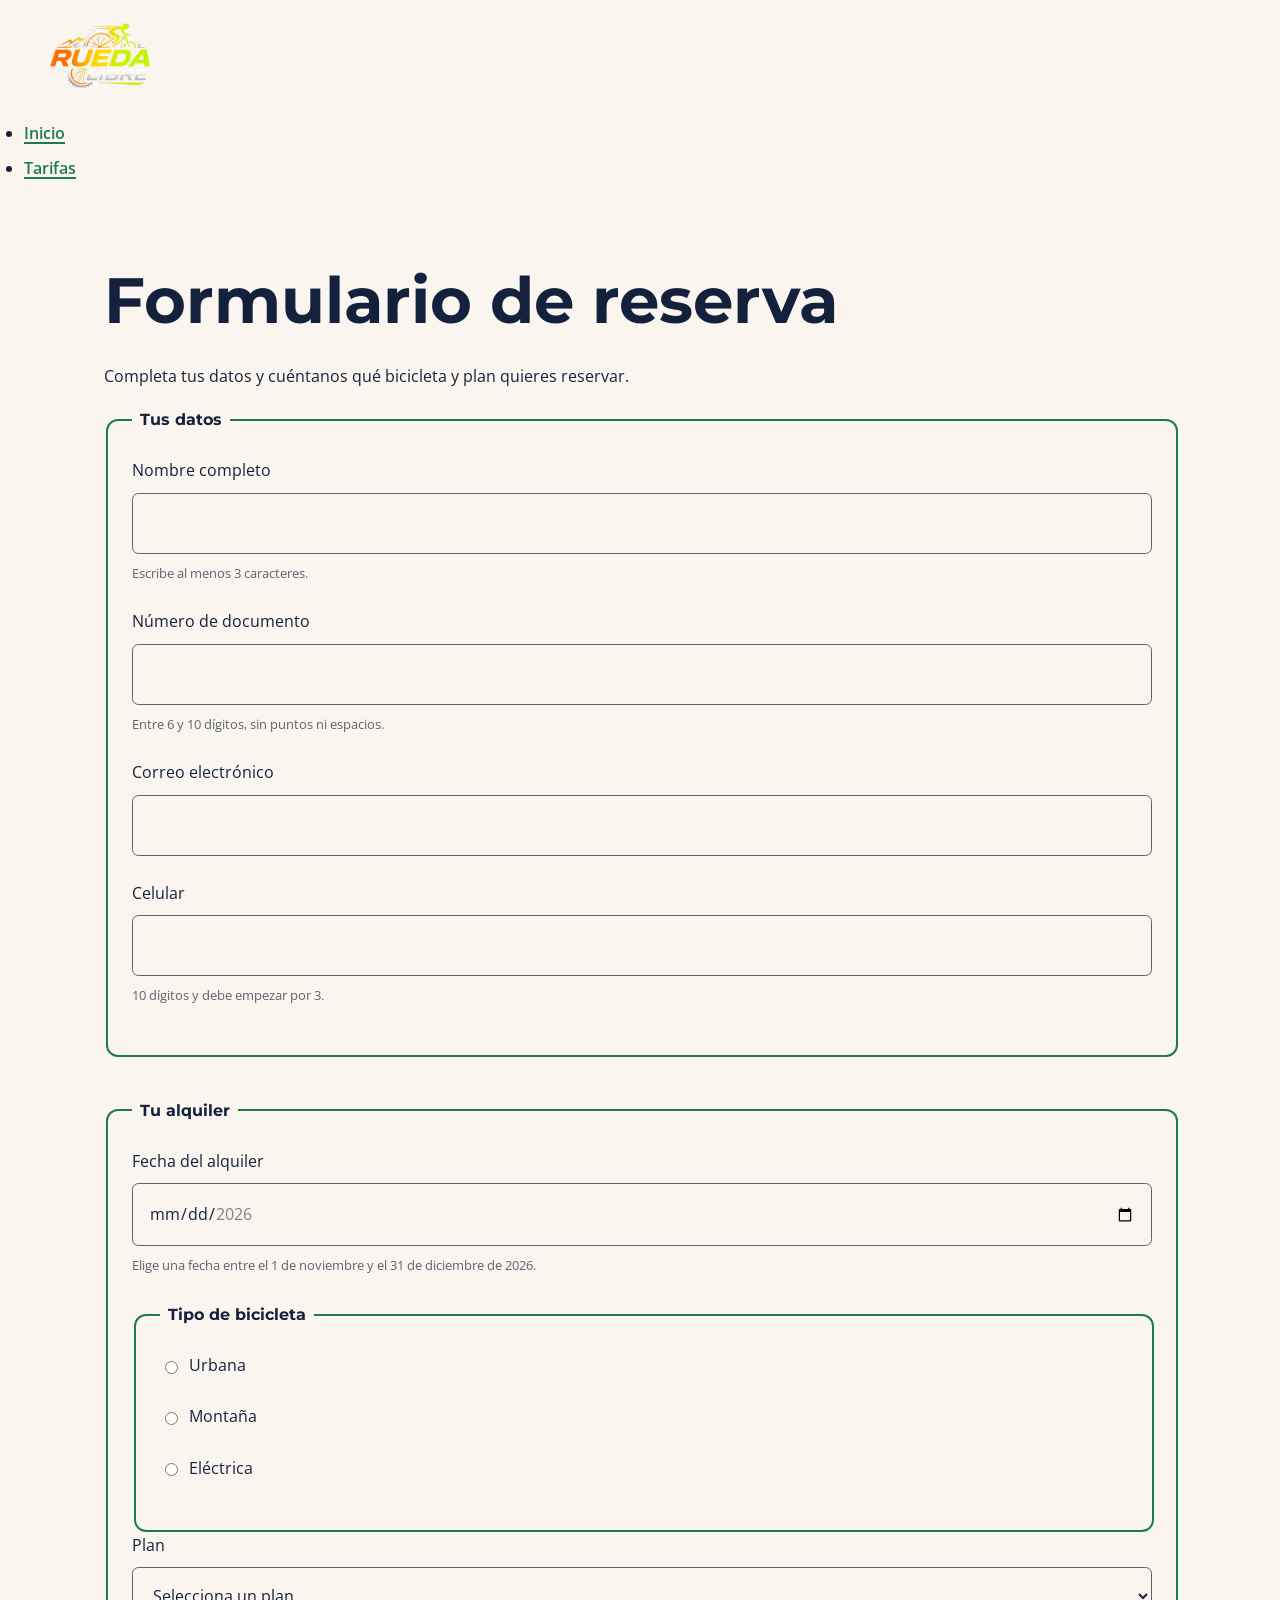
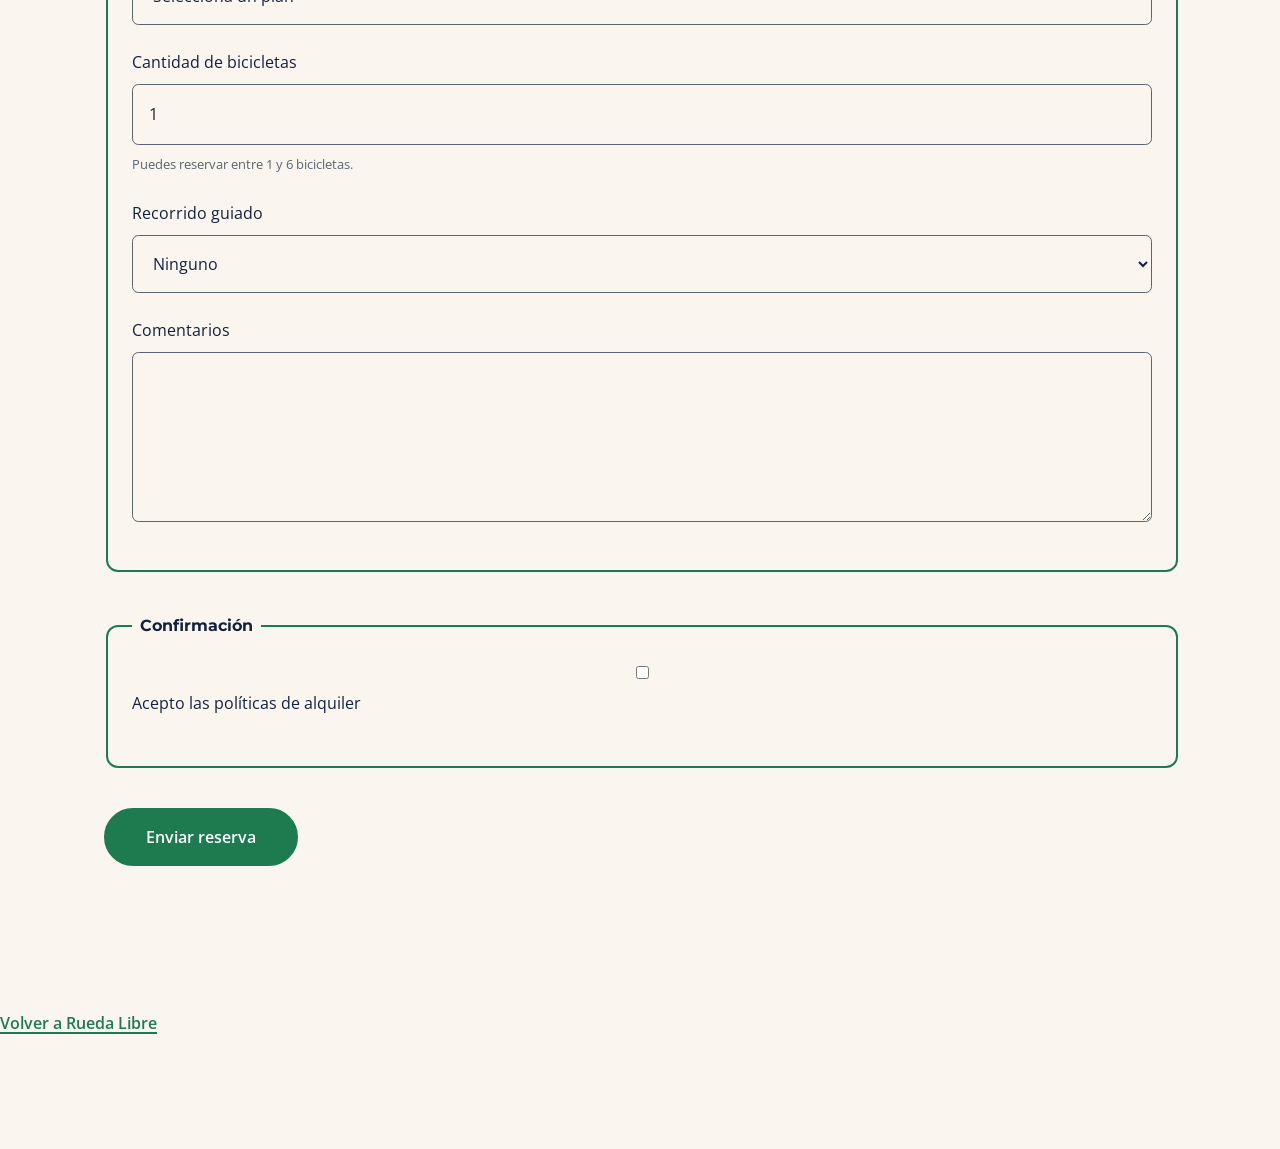
==== Rueda-libre/paginas/reservas.html @ fba8075d "FASE 3: Rueda libre" ====
<!DOCTYPE html>
<html lang="es">
<head>
  <meta charset="UTF-8">
  <meta name="viewport" content="width=device-width, initial-scale=1.0">
  <meta name="description" content="Solicita tu reserva de bicicletas y recorridos guiados con Rueda Libre en Medellín.">
  <link rel="icon" type="image/png" href="../img/RUEDALIBRE.png">
  <link rel="preconnect" href="https://fonts.googleapis.com">
  <link rel="preconnect" href="https://fonts.gstatic.com" crossorigin>
  <link href="https://fonts.googleapis.com/css2?family=Montserrat:wght@700&family=Open+Sans:wght@400;600&display=swap" rel="stylesheet">
  <link rel="stylesheet" href="../css/styles.css">
  <title>Reservas | Rueda Libre Medellín</title>
</head>
<body>
  <a href="#contenido-principal">Saltar al contenido principal</a>
  <header>
    <a href="../index.html" aria-label="Rueda Libre, volver al inicio">
      <img src="../img/RUEDALIBRE.png" alt="Logo de Rueda Libre con un ciclista y el nombre de la marca" width="200">
    </a>
    <nav aria-label="Navegación principal">
      <ul>
        <li><a href="../index.html">Inicio</a></li>
        <li><a href="tarifas.html">Tarifas</a></li>
      </ul>
    </nav>
  </header>

  <main id="contenido-principal" tabindex="-1">
    <section id="formulario-reserva">
      <h1>Formulario de reserva</h1>
      <p>Completa tus datos y cuéntanos qué bicicleta y plan quieres reservar.</p>
      <form action="reservas.html" method="post">
        <fieldset>
          <legend>Tus datos</legend>
          <p>
            <label for="nombre-completo">Nombre completo</label>
            <input type="text" id="nombre-completo" name="nombre_completo" autocomplete="name" minlength="3" aria-describedby="ayuda-nombre" required>
            <small id="ayuda-nombre">Escribe al menos 3 caracteres.</small>
          </p>
          <p>
            <label for="documento">Número de documento</label>
            <input type="text" id="documento" name="documento" inputmode="numeric" pattern="[0-9]{6,10}" title="Ingresa entre 6 y 10 dígitos, sin puntos ni espacios." aria-describedby="ayuda-documento" required>
            <small id="ayuda-documento">Entre 6 y 10 dígitos, sin puntos ni espacios.</small>
          </p>
          <p>
            <label for="correo">Correo electrónico</label>
            <input type="email" id="correo" name="correo" autocomplete="email" required>
          </p>
          <p>
            <label for="celular">Celular</label>
            <input type="tel" id="celular" name="celular" autocomplete="tel" pattern="3[0-9]{9}" title="Ingresa 10 dígitos; el número debe empezar por 3." aria-describedby="ayuda-celular" required>
            <small id="ayuda-celular">10 dígitos y debe empezar por 3.</small>
          </p>
        </fieldset>

        <fieldset>
          <legend>Tu alquiler</legend>
          <p>
            <label for="fecha-alquiler">Fecha del alquiler</label>
            <input type="date" id="fecha-alquiler" name="fecha_alquiler" min="2026-11-01" max="2026-12-31" aria-describedby="ayuda-fecha" required>
            <small id="ayuda-fecha">Elige una fecha entre el 1 de noviembre y el 31 de diciembre de 2026.</small>
          </p>
          <fieldset>
            <legend>Tipo de bicicleta</legend>
            <p><input type="radio" id="bicicleta-urbana" name="tipo_bicicleta" value="urbana" required> <label for="bicicleta-urbana">Urbana</label></p>
            <p><input type="radio" id="bicicleta-montana" name="tipo_bicicleta" value="montana"> <label for="bicicleta-montana">Montaña</label></p>
            <p><input type="radio" id="bicicleta-electrica" name="tipo_bicicleta" value="electrica"> <label for="bicicleta-electrica">Eléctrica</label></p>
          </fieldset>
          <p>
            <label for="plan">Plan</label>
            <select id="plan" name="plan" required>
              <option value="" selected disabled>Selecciona un plan</option>
              <option value="1-hora">1 hora</option>
              <option value="medio-dia">Medio día</option>
              <option value="dia-completo">Día completo</option>
            </select>
          </p>
          <p>
            <label for="cantidad">Cantidad de bicicletas</label>
            <input type="number" id="cantidad" name="cantidad_bicicletas" min="1" max="6" step="1" value="1" aria-describedby="ayuda-cantidad" required>
            <small id="ayuda-cantidad">Puedes reservar entre 1 y 6 bicicletas.</small>
          </p>
          <p>
            <label for="recorrido">Recorrido guiado</label>
            <select id="recorrido" name="recorrido_guiado">
              <option value="ninguno">Ninguno</option>
              <option value="rio-y-parques">Río y Parques</option>
              <option value="sabores-de-barrio">Sabores de Barrio</option>
              <option value="reto-las-palmas">Reto Las Palmas</option>
            </select>
          </p>
          <p>
            <label for="comentarios">Comentarios</label>
            <textarea id="comentarios" name="comentarios" rows="5" cols="40" maxlength="300"></textarea>
          </p>
        </fieldset>

        <fieldset>
          <legend>Confirmación</legend>
          <p>
            <input type="checkbox" id="acepta-politicas" name="acepta_politicas" value="si" required>
            <label for="acepta-politicas">Acepto las políticas de alquiler</label>
          </p>
        </fieldset>

        <button type="submit" name="accion" value="enviar">Enviar reserva</button>
      </form>
    </section>
  </main>

  <footer>
    <p><a href="../index.html">Volver a Rueda Libre</a></p>
  </footer>
</body>
</html>
---- Rueda-libre/css/styles.css ----
/* 1. Variables de marca y espaciado */
:root {
  --color-verde-ruta: #1E7A4F;
  --color-naranja-pedal: #F39A2B;
  --color-azul-noche: #14213D;
  --color-crema: #FAF6EF;
  --color-gris-asfalto: #5B6470;
  --color-blanco: #FFFFFF;
  --font-titulos: "Montserrat", "Trebuchet MS", sans-serif;
  --font-texto: "Open Sans", Arial, sans-serif;
  --espacio-xs: 0.5rem;
  --espacio-sm: 1rem;
  --espacio-md: 1.5rem;
  --espacio-lg: 2.5rem;
  --espacio-xl: 4rem;
}

/* 2. Base, tipografía y foco accesible */
*,
*::before,
*::after {
  box-sizing: border-box;
}

html {
  scroll-behavior: smooth;
}
body {
  margin: 0;
  padding-bottom: 6rem;
  background-color: var(--color-crema);
  color: var(--color-azul-noche);
  font: 400 1rem/1.7 var(--font-texto);
}
h1, h2, h3, caption, summary {
  color: var(--color-azul-noche);
  font-family: var(--font-titulos);
  font-weight: 700;
  line-height: 1.2;
}
h1, h2, h3, p, ul, ol {
  margin-top: 0;
}
h1 {
  margin-bottom: var(--espacio-md);
  font-size: clamp(2.25rem, 6vw, 4rem);
}
h2 {
  margin-bottom: var(--espacio-md);
  font-size: clamp(1.75rem, 4vw, 2.5rem);
}
h3 {
  margin-bottom: var(--espacio-sm);
  font-size: 1.35rem;
}
p, li, label, small {
  color: var(--color-azul-noche);
}
small, caption {
  color: var(--color-gris-asfalto);
}
a {
  color: var(--color-verde-ruta);
  font-weight: 600;
  text-decoration-thickness: 0.1em;
  text-underline-offset: 0.2em;
}
a:hover, a:focus-visible {
  color: var(--color-azul-noche);
}
a:focus-visible, button:focus-visible, input:focus-visible,
select:focus-visible, textarea:focus-visible,
input:focus, select:focus, textarea:focus {
  outline: 3px solid var(--color-azul-noche);
  outline-offset: 0.2rem;
}
body > a:first-child {
  position: absolute;
  z-index: 110;
  top: var(--espacio-xs);
  left: var(--espacio-xs);
  padding: var(--espacio-xs) var(--espacio-sm);
  transform: translateY(-150%);
  border-radius: 0.35rem;
  background-color: var(--color-azul-noche);
  color: var(--color-blanco);
}
body > a:first-child:focus {
  transform: translateY(0);
}

/* 3. Contenedores y encabezado compartido */
.site-header, main, .site-footer {
  width: calc(100% - 2rem);
  max-width: 72rem;
  margin-inline: auto;
}
.site-header {
  display: flex;
  flex-direction: row;
  align-items: center;
  justify-content: space-between;
  flex-wrap: wrap;
  gap: var(--espacio-md);
  padding-block: var(--espacio-md);
}
.brand img {
  display: block;
  width: min(12.5rem, 60vw);
  height: auto;
}
.site-nav ul {
  display: flex;
  flex-direction: row;
  flex-wrap: wrap;
  gap: var(--espacio-sm);
  margin: 0;
  padding: 0;
  list-style: none;
}
.site-nav ul {
  align-items: center;
}
.site-nav li + li {
  margin-top: 0;
}
.site-nav a {
  display: block;
  padding: var(--espacio-xs) var(--espacio-sm);
  border: 2px solid var(--color-verde-ruta);
  border-radius: 999rem;
  background-color: var(--color-crema);
  color: var(--color-gris-asfalto);
  text-decoration: none;
}
.site-nav a:hover,
.site-nav a:focus-visible {
  background-color: var(--color-naranja-pedal);
  color: var(--color-azul-noche);
}
.site-nav a.activo {
  box-shadow: inset 0 -2px 0 var(--color-verde-ruta);
  color: var(--color-verde-ruta);
}
.site-nav a.cta {
  display: block;
  padding: var(--espacio-sm) var(--espacio-md);
  border: 2px solid var(--color-verde-ruta);
  border-radius: 999rem;
  background-color: var(--color-verde-ruta);
  color: var(--color-blanco);
  font-weight: 600;
  text-decoration: none;
}
.site-nav a.cta { padding: var(--espacio-xs) var(--espacio-sm); }
.site-nav a.cta:hover,
.site-nav a.cta:focus-visible {
  border-color: var(--color-naranja-pedal);
  background-color: var(--color-naranja-pedal);
  color: var(--color-azul-noche);
}

/* 4. Contenido y tarjetas de servicios */
main {
  padding-bottom: var(--espacio-xl);
}
main > section {
  margin-block: var(--espacio-lg);
  padding: clamp(1.25rem, 4vw, 2.5rem);
  border-radius: 1rem;
  background-color: var(--color-crema);
}
main > section:nth-child(even),
main > section#recorridos {
  border: 2px solid var(--color-verde-ruta);
}
.hero {
  display: flex;
  min-height: 72vh;
  flex-direction: column;
  justify-content: center;
}
.hero > p,
article > p,
main > section > p,
main li {
  max-width: 68ch;
}
.hero figure {
  margin: 0 0 var(--espacio-md);
}
main img {
  display: block;
  max-width: 100%;
  height: auto;
  border-radius: 0.75rem;
}
article {
  width: 100%;
  margin-block: var(--espacio-md);
  padding: var(--espacio-md);
  border: 1px solid var(--color-verde-ruta);
  border-left: 6px solid var(--color-naranja-pedal);
  border-radius: 0.75rem;
  background-color: var(--color-crema);
}
article figure {
  margin: var(--espacio-md) 0 0;
}
article img {
  width: 100%;
}
.service-card--new {
  position: relative;
  padding-top: var(--espacio-lg);
}
.badge-new {
  position: absolute;
  top: var(--espacio-xs);
  right: var(--espacio-xs);
  padding: 0.2rem var(--espacio-xs);
  border-radius: 999rem;
  background-color: var(--color-naranja-pedal);
  color: var(--color-azul-noche);
  font-size: 0.875rem;
  font-weight: 600;
  line-height: 1.5;
}
ul, ol {
  padding-left: 1.5em;
}
li + li {
  margin-top: var(--espacio-xs);
}

summary {
  padding: var(--espacio-sm);
  border-radius: 999rem;
  color: var(--color-azul-noche);
  font-weight: 600;
  cursor: pointer;
}

/* 5. Tablas de tarifas */
table {
  width: 100%;
  margin-block: var(--espacio-md);
  border-collapse: collapse;
  background-color: var(--color-crema);
}
caption {
  padding: var(--espacio-sm);
  text-align: left;
}
th, td {
  padding: var(--espacio-sm);
  border: 1px solid var(--color-gris-asfalto);
  text-align: left;
}
thead { background-color: var(--color-naranja-pedal); }
th {
  color: var(--color-azul-noche);
  font-weight: 600;
}

/* 6. Formulario y controles */
form { display: grid; gap: var(--espacio-lg); }
fieldset {
  width: 100%;
  min-width: 0;
  padding: var(--espacio-md);
  border: 2px solid var(--color-verde-ruta);
  border-radius: 0.75rem;
}
legend {
  padding-inline: var(--espacio-xs);
  color: var(--color-azul-noche);
  font-family: var(--font-titulos);
  font-weight: 700;
}
fieldset > p {
  display: grid;
  gap: var(--espacio-xs);
  margin-bottom: var(--espacio-md);
}
fieldset fieldset > p {
  display: flex;
  align-items: center;
  gap: var(--espacio-xs);
}
input, select, textarea {
  width: 100%;
  max-width: 100%;
  padding: var(--espacio-sm);
  border: 1px solid var(--color-gris-asfalto);
  border-radius: 0.4rem;
  background-color: var(--color-crema);
  color: var(--color-azul-noche);
  font: inherit;
}
input[type="radio"],
input[type="checkbox"] {
  width: auto;
  accent-color: var(--color-verde-ruta);
}
input:hover,
select:hover,
textarea:hover {
  border-color: var(--color-verde-ruta);
}
button {
  width: fit-content;
  padding: var(--espacio-sm) var(--espacio-lg);
  border: 2px solid var(--color-verde-ruta);
  border-radius: 999rem;
  background-color: var(--color-verde-ruta);
  color: var(--color-blanco);
  font: 600 1rem var(--font-texto);
  cursor: pointer;
}
button:hover {
  background-color: var(--color-naranja-pedal);
  color: var(--color-azul-noche);
}

/* 7. Pie de página compartido */
.site-footer {
  display: flex;
  flex-direction: row;
  align-items: flex-start;
  justify-content: space-between;
  flex-wrap: wrap;
  gap: var(--espacio-lg);
  padding: var(--espacio-md) 0;
  border-top: 2px solid var(--color-verde-ruta);
}
.footer-block {
  flex: 1 1 12rem;
}
.footer-block h2 {
  margin-bottom: var(--espacio-xs);
  font-size: 1rem;
}
.site-footer p {
  margin: 0;
}
.site-footer a {
  color: var(--color-verde-ruta);
}

/* 8. Acceso fijo a WhatsApp: contraste aprobado y espacio al final del documento */
.whatsapp-float {
  position: fixed;
  z-index: 100;
  right: var(--espacio-md);
  bottom: var(--espacio-md);
  display: inline-block;
  padding: var(--espacio-xs) var(--espacio-md);
  border: 2px solid var(--color-verde-ruta);
  border-radius: 999rem;
  background-color: var(--color-verde-ruta);
  color: var(--color-blanco);
  text-decoration: none;
  box-shadow: 0 2px 8px var(--color-gris-asfalto);
}
.whatsapp-float:hover,
.whatsapp-float:focus-visible {
  border-color: var(--color-naranja-pedal);
  background-color: var(--color-naranja-pedal);
  color: var(--color-azul-noche);
}

/* 9. Ajustes para pantallas estrechas y movimiento reducido */
@media (max-width: 40rem) {
  .site-header {
    align-items: center;
  }
  .site-nav {
    flex: 1 1 100%;
  }
  .site-nav ul {
    gap: var(--espacio-xs) var(--espacio-sm);
  }
  .site-nav a {
    padding: var(--espacio-xs);
  }
  .site-nav a.cta {
    padding: var(--espacio-xs);
  }
  table {
    font-size: 0.9rem;
  }
  th, td {
    padding: var(--espacio-xs);
  }
  .site-footer {
    align-items: flex-start;
    gap: var(--espacio-md);
  }
  .whatsapp-float {
    right: var(--espacio-sm);
    bottom: var(--espacio-sm);
  }
}
@media (prefers-reduced-motion: reduce) {
  html {
    scroll-behavior: auto;
  }
}
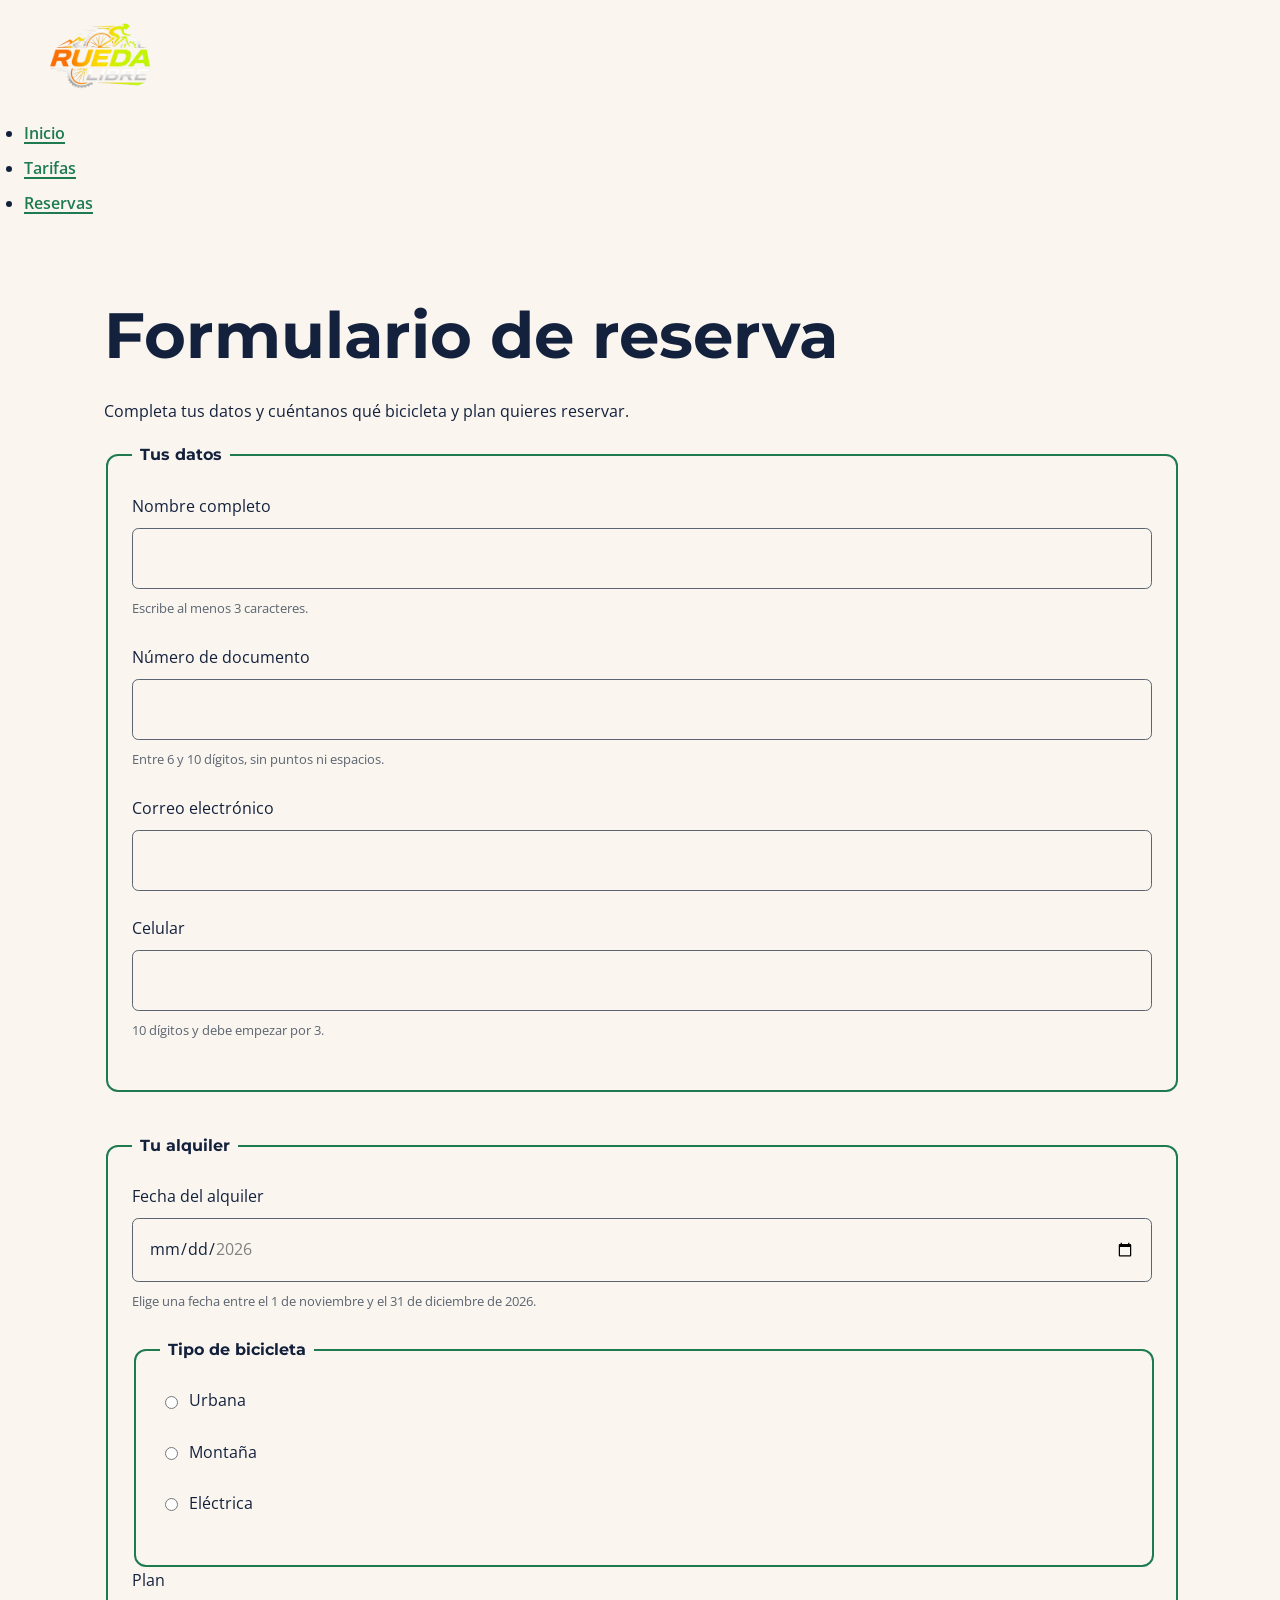
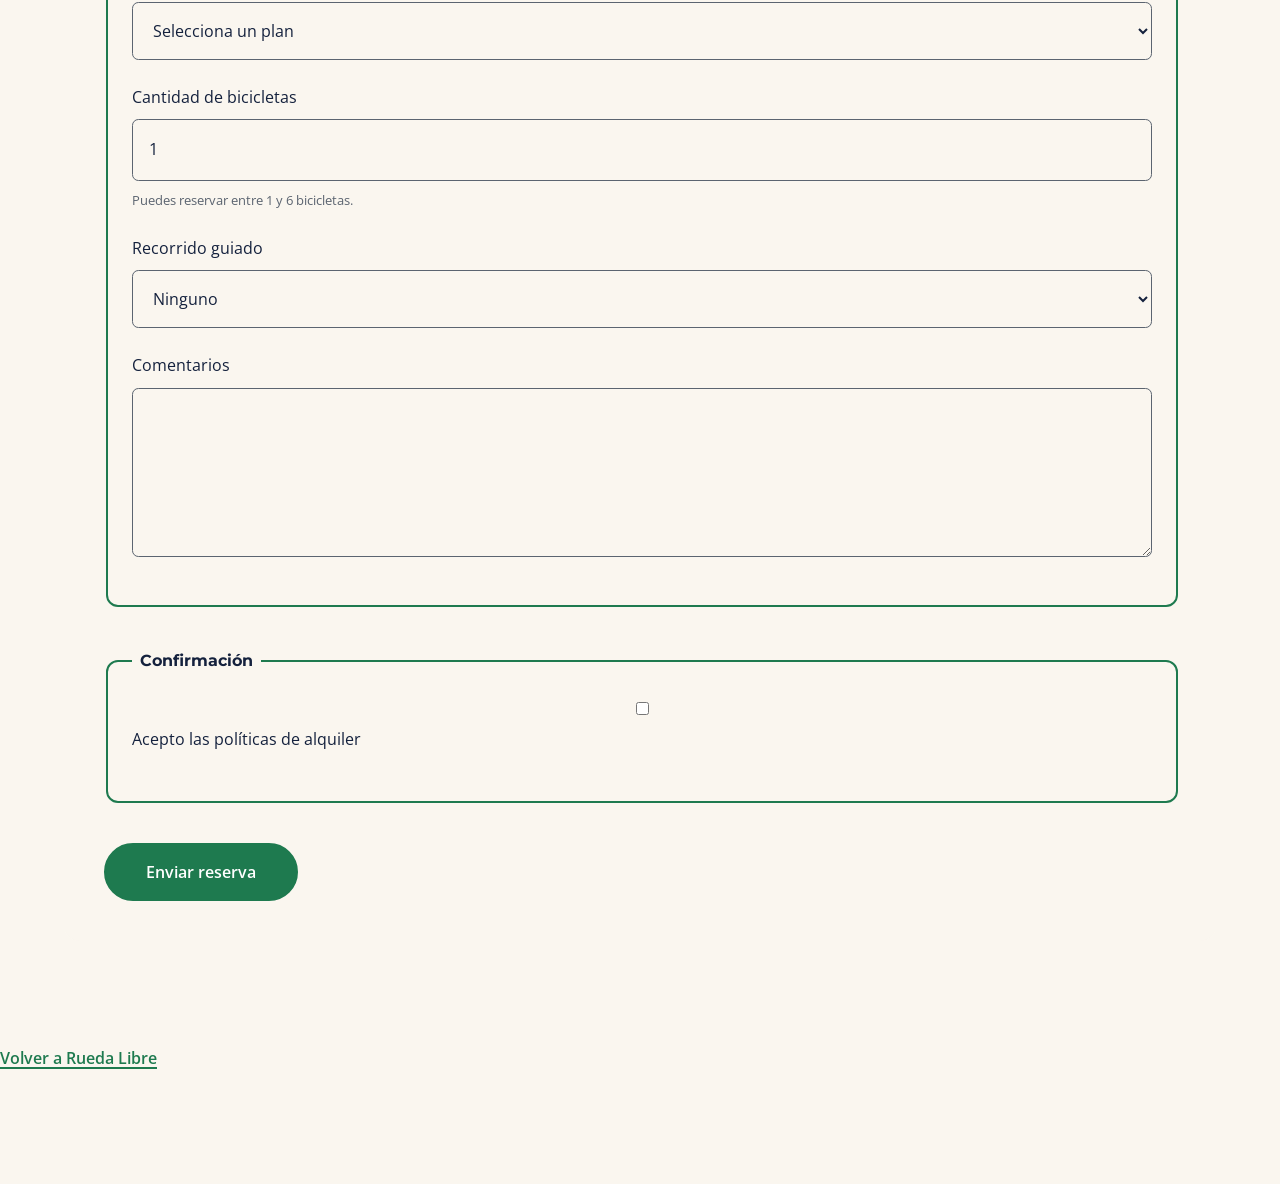
==== commit 330a0b97: "FASE 3: Rueda libre" ====
--- a/Rueda-libre/paginas/reservas.html
+++ b/Rueda-libre/paginas/reservas.html
@@ -18,9 +18,10 @@
       <img src="../img/RUEDALIBRE.png" alt="Logo de Rueda Libre con un ciclista y el nombre de la marca" width="200">
     </a>
     <nav aria-label="Navegación principal">
-      <ul>
+      <ul id="menu">
         <li><a href="../index.html">Inicio</a></li>
         <li><a href="tarifas.html">Tarifas</a></li>
+        <li><a href="reservas.html" class="activo" aria-current="page">Reservas</a></li>
       </ul>
     </nav>
   </header>
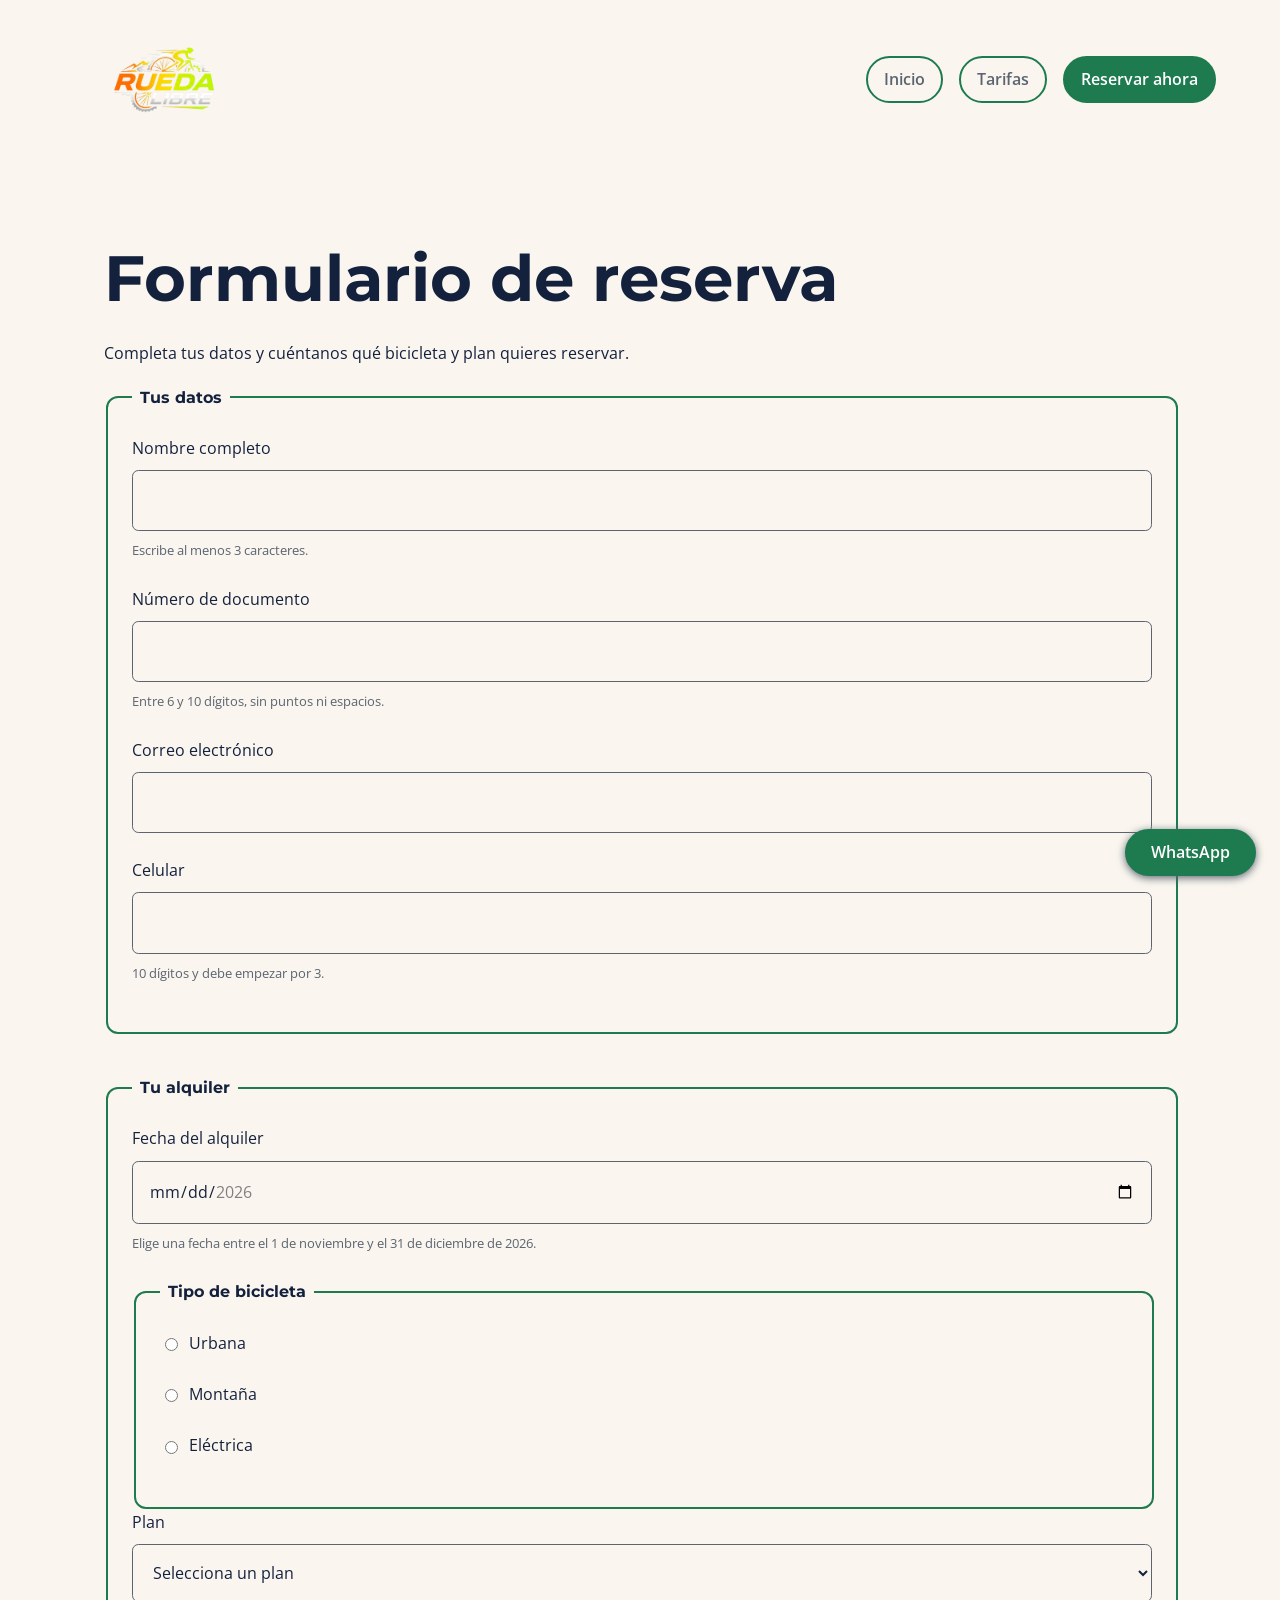
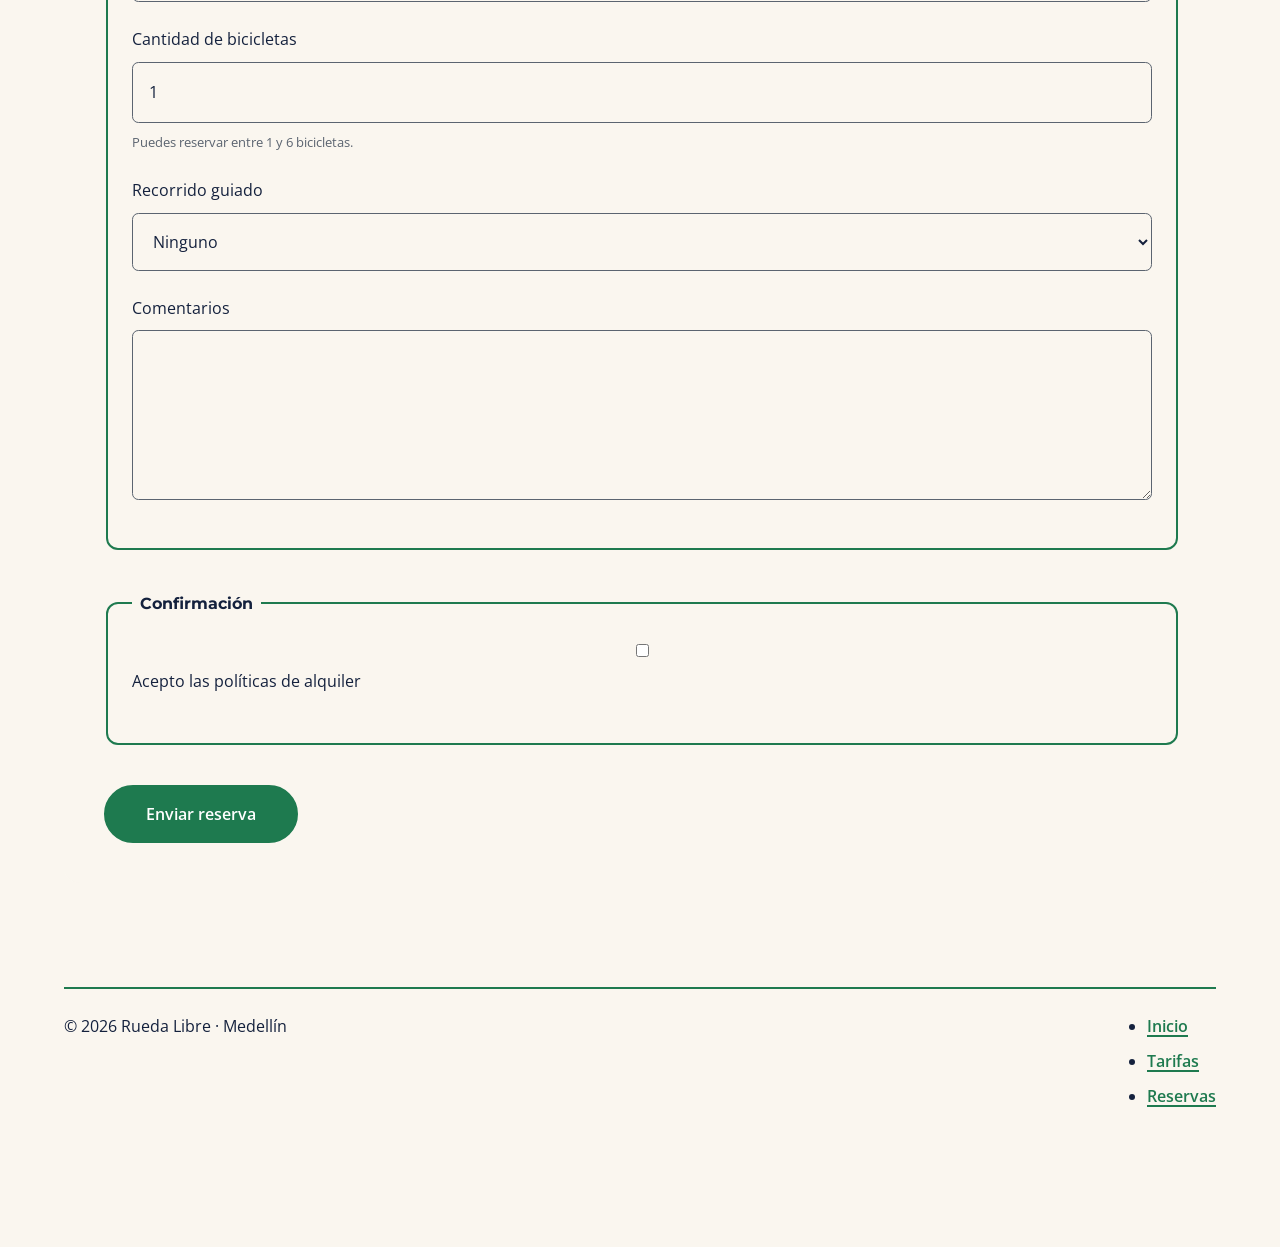
==== commit 72ff756f: "FASE 3: Rueda libre" ====
--- a/Rueda-libre/paginas/reservas.html
+++ b/Rueda-libre/paginas/reservas.html
@@ -8,20 +8,18 @@
   <link rel="preconnect" href="https://fonts.googleapis.com">
   <link rel="preconnect" href="https://fonts.gstatic.com" crossorigin>
   <link href="https://fonts.googleapis.com/css2?family=Montserrat:wght@700&family=Open+Sans:wght@400;600&display=swap" rel="stylesheet">
-  <link rel="stylesheet" href="../css/styles.css">
+  <link rel="stylesheet" href="../css/styles.css?v=1.0">
   <title>Reservas | Rueda Libre Medellín</title>
 </head>
 <body>
   <a href="#contenido-principal">Saltar al contenido principal</a>
-  <header>
-    <a href="../index.html" aria-label="Rueda Libre, volver al inicio">
-      <img src="../img/RUEDALIBRE.png" alt="Logo de Rueda Libre con un ciclista y el nombre de la marca" width="200">
-    </a>
-    <nav aria-label="Navegación principal">
+  <header class="site-header">
+    <a class="brand" href="../index.html" aria-label="Rueda Libre, inicio"><img src="../img/RUEDALIBRE.png" alt="Logo de Rueda Libre" width="200"></a>
+    <nav class="site-nav" aria-label="Navegación principal">
       <ul id="menu">
         <li><a href="../index.html">Inicio</a></li>
         <li><a href="tarifas.html">Tarifas</a></li>
-        <li><a href="reservas.html" class="activo" aria-current="page">Reservas</a></li>
+        <li><a class="cta activo" href="reservas.html" aria-current="page">Reservar ahora</a></li>
       </ul>
     </nav>
   </header>
@@ -109,8 +107,14 @@
     </section>
   </main>
 
-  <footer>
-    <p><a href="../index.html">Volver a Rueda Libre</a></p>
+  <footer class="site-footer">
+    <p>© 2026 Rueda Libre · Medellín</p>
+    <nav aria-label="Navegación del pie"><ul>
+      <li><a href="../index.html">Inicio</a></li>
+      <li><a href="tarifas.html">Tarifas</a></li>
+      <li><a href="reservas.html" aria-current="page">Reservas</a></li>
+    </ul></nav>
   </footer>
+  <a class="whatsapp-float" href="https://wa.me/573000000000" target="_blank" rel="noopener noreferrer">WhatsApp</a>
 </body>
 </html>
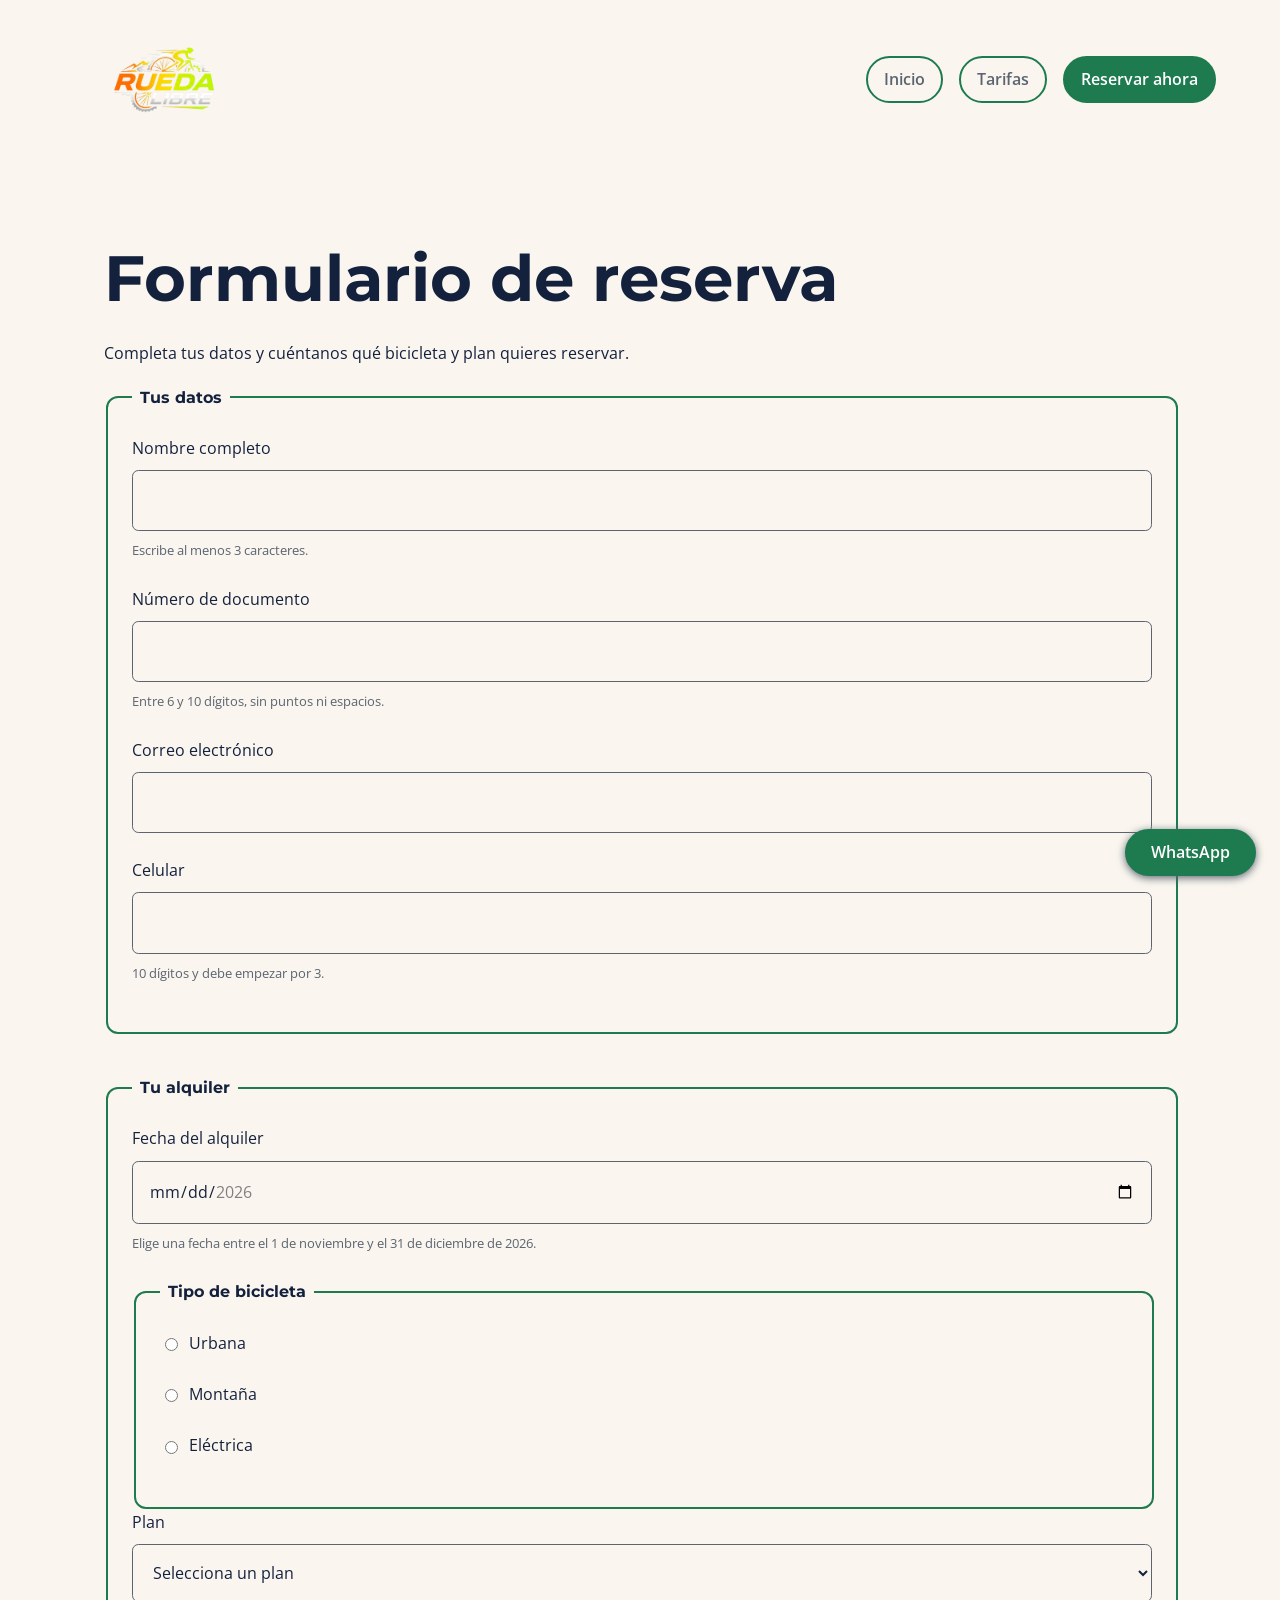
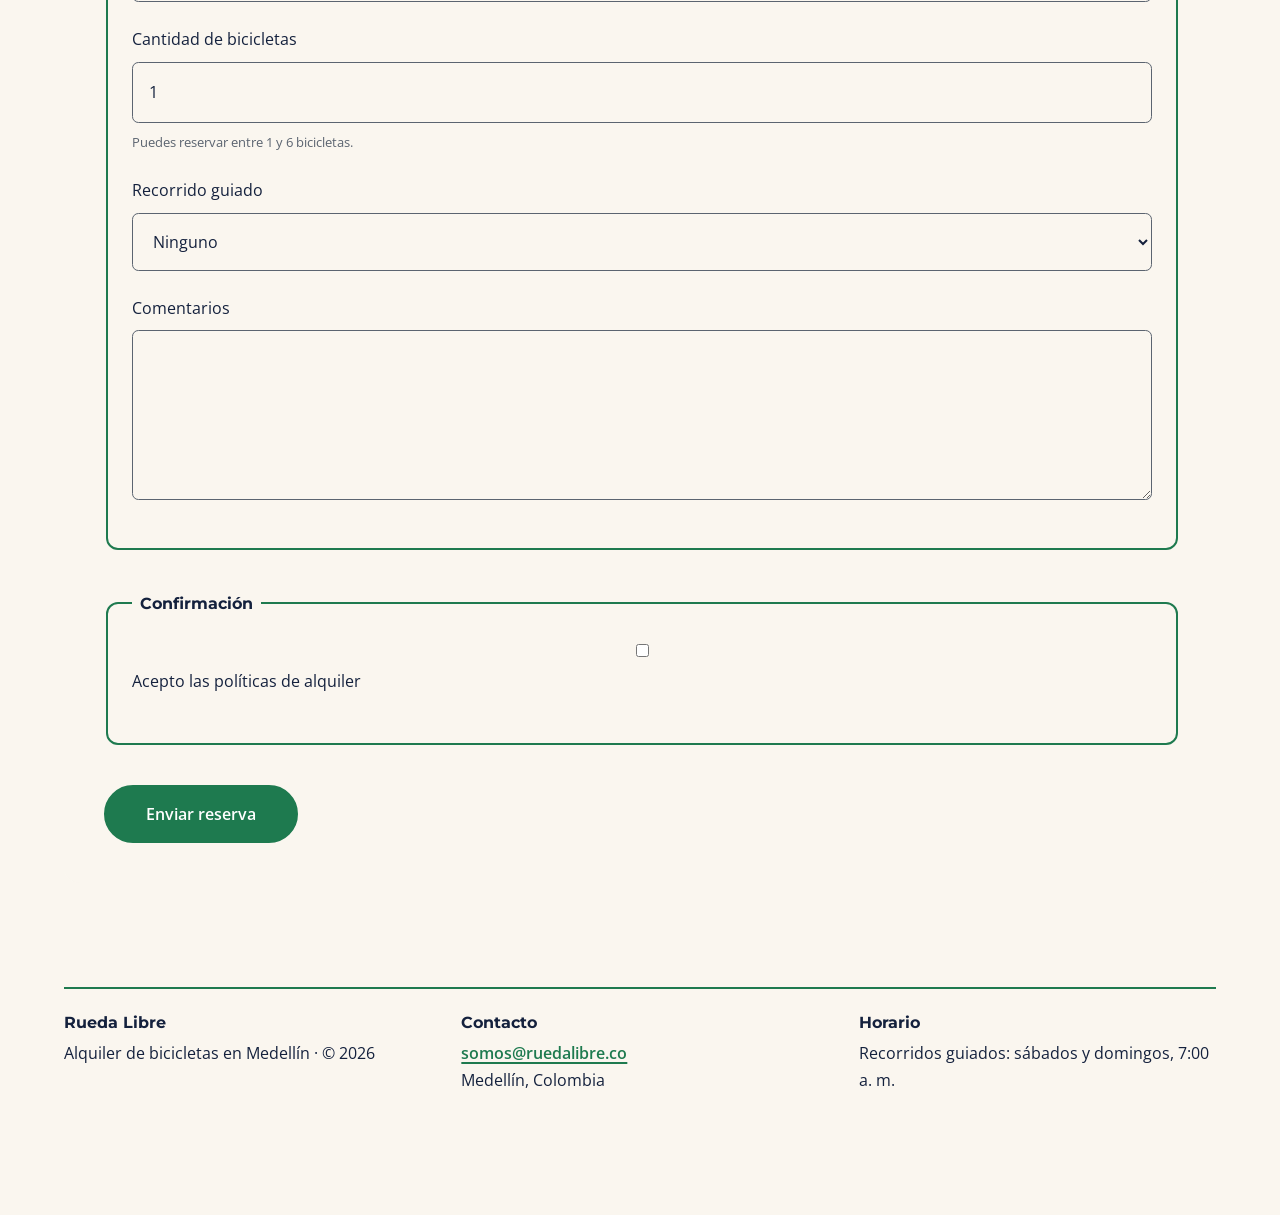
==== commit b4c3319d: "FASE 4: Rueda Libre" ====
--- a/Rueda-libre/paginas/reservas.html
+++ b/Rueda-libre/paginas/reservas.html
@@ -8,7 +8,7 @@
   <link rel="preconnect" href="https://fonts.googleapis.com">
   <link rel="preconnect" href="https://fonts.gstatic.com" crossorigin>
   <link href="https://fonts.googleapis.com/css2?family=Montserrat:wght@700&family=Open+Sans:wght@400;600&display=swap" rel="stylesheet">
-  <link rel="stylesheet" href="../css/styles.css?v=1.0">
+  <link rel="stylesheet" href="../css/styles.css?v=2.0-flexbox">
   <title>Reservas | Rueda Libre Medellín</title>
 </head>
 <body>
@@ -108,12 +108,19 @@
   </main>
 
   <footer class="site-footer">
-    <p>© 2026 Rueda Libre · Medellín</p>
-    <nav aria-label="Navegación del pie"><ul>
-      <li><a href="../index.html">Inicio</a></li>
-      <li><a href="tarifas.html">Tarifas</a></li>
-      <li><a href="reservas.html" aria-current="page">Reservas</a></li>
-    </ul></nav>
+    <section class="footer-block" aria-labelledby="footer-marca">
+      <h2 id="footer-marca">Rueda Libre</h2>
+      <p>Alquiler de bicicletas en Medellín · © 2026</p>
+    </section>
+    <section class="footer-block" aria-labelledby="footer-contacto">
+      <h2 id="footer-contacto">Contacto</h2>
+      <p><a href="mailto:somos@ruedalibre.co">somos@ruedalibre.co</a></p>
+      <p>Medellín, Colombia</p>
+    </section>
+    <section class="footer-block" aria-labelledby="footer-horario">
+      <h2 id="footer-horario">Horario</h2>
+      <p>Recorridos guiados: sábados y domingos, 7:00 a. m.</p>
+    </section>
   </footer>
   <a class="whatsapp-float" href="https://wa.me/573000000000" target="_blank" rel="noopener noreferrer">WhatsApp</a>
 </body>
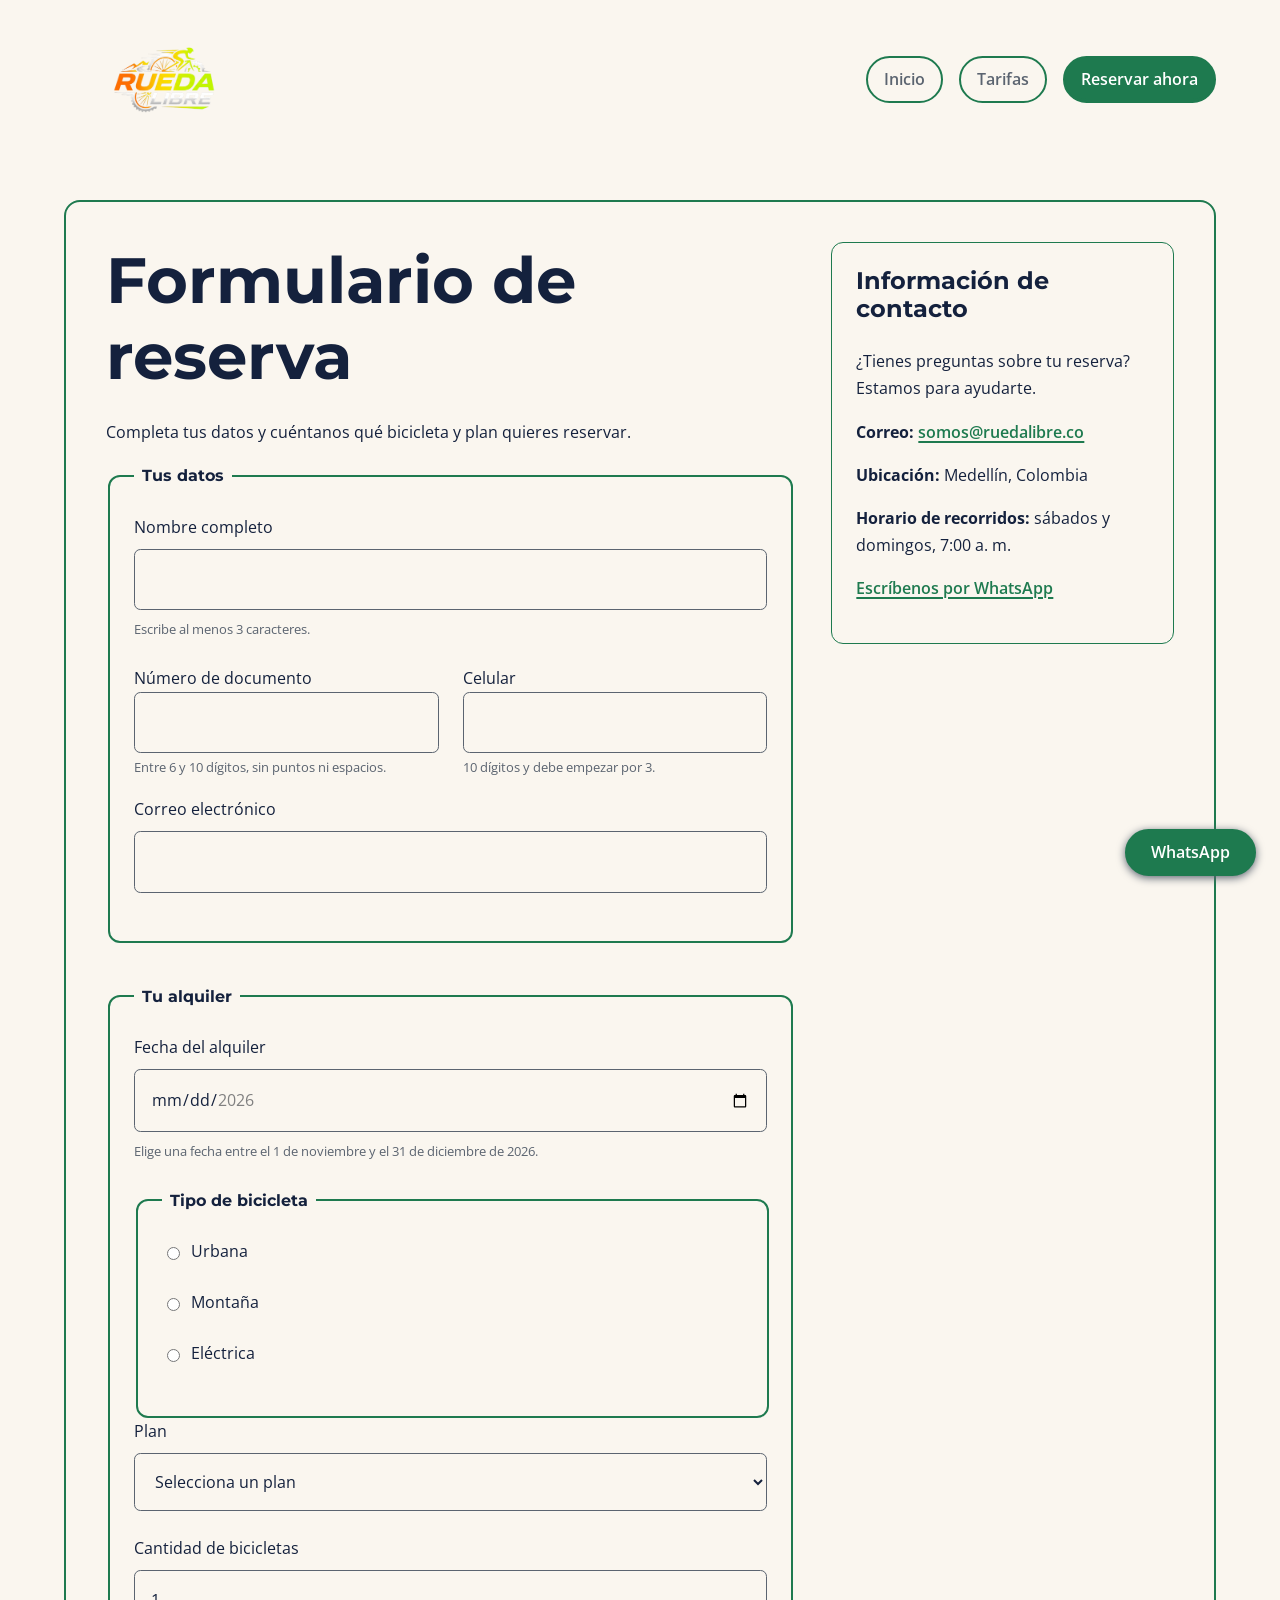
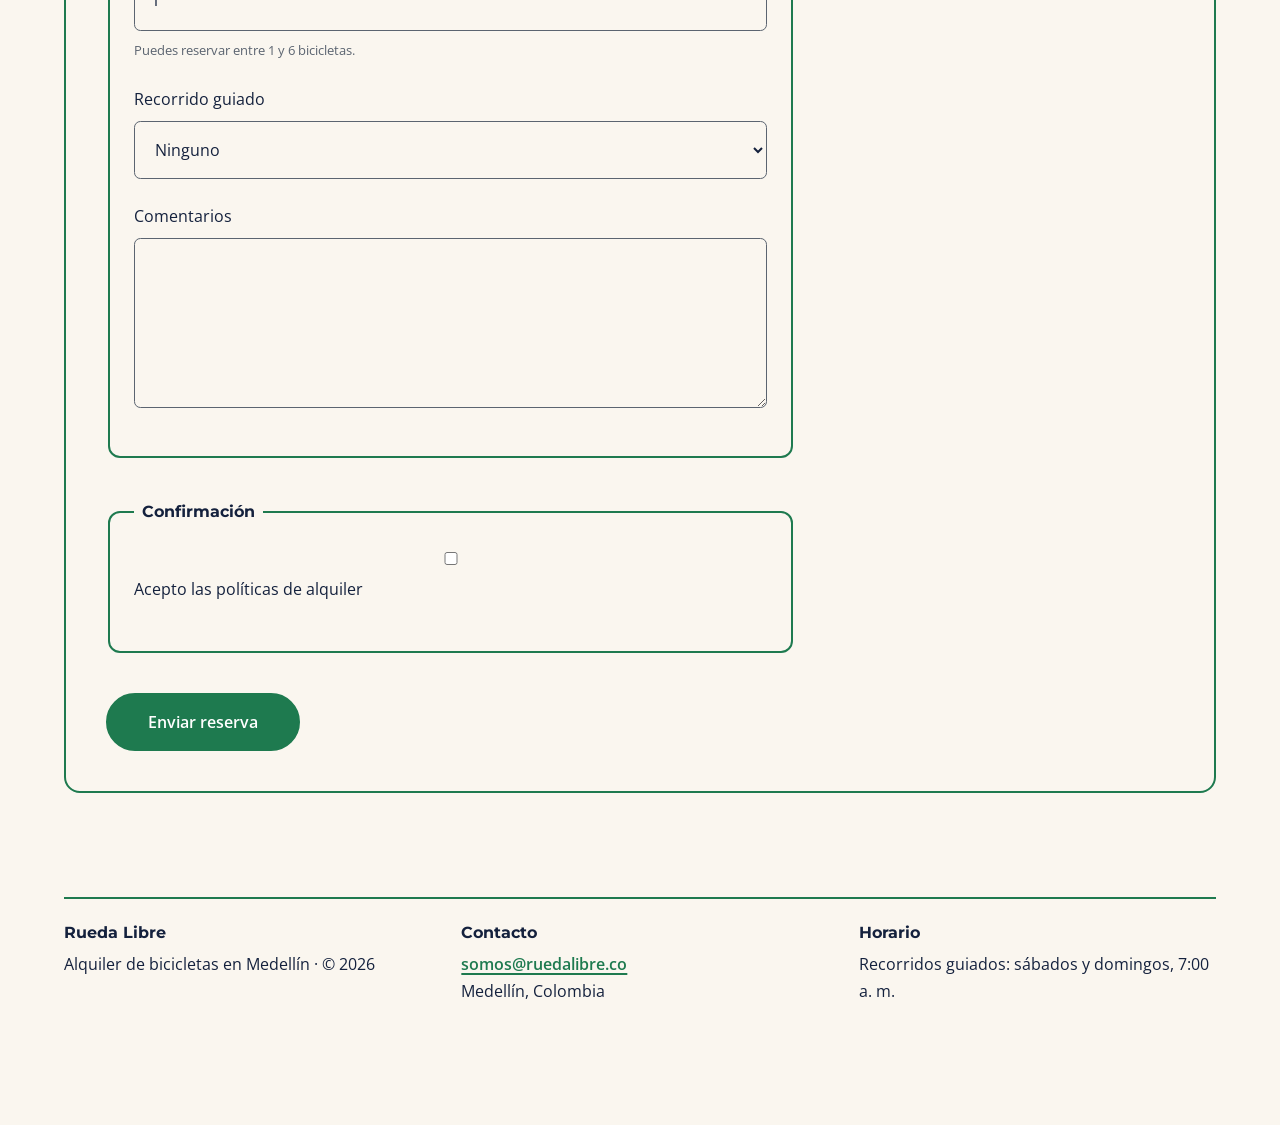
==== commit 149240ba: "FASE 4: Rueda libre" ====
--- a/Rueda-libre/paginas/reservas.html
+++ b/Rueda-libre/paginas/reservas.html
@@ -8,7 +8,7 @@
   <link rel="preconnect" href="https://fonts.googleapis.com">
   <link rel="preconnect" href="https://fonts.gstatic.com" crossorigin>
   <link href="https://fonts.googleapis.com/css2?family=Montserrat:wght@700&family=Open+Sans:wght@400;600&display=swap" rel="stylesheet">
-  <link rel="stylesheet" href="../css/styles.css?v=2.0-flexbox">
+  <link rel="stylesheet" href="../css/styles.css?v=1.5-mobile-first">
   <title>Reservas | Rueda Libre Medellín</title>
 </head>
 <body>
@@ -25,9 +25,10 @@
   </header>
 
   <main id="contenido-principal" tabindex="-1">
-    <section id="formulario-reserva">
-      <h1>Formulario de reserva</h1>
-      <p>Completa tus datos y cuéntanos qué bicicleta y plan quieres reservar.</p>
+    <section class="reservation-layout" aria-label="Reserva y contacto">
+      <section id="formulario-reserva" aria-labelledby="titulo-formulario">
+        <h1 id="titulo-formulario">Formulario de reserva</h1>
+        <p>Completa tus datos y cuéntanos qué bicicleta y plan quieres reservar.</p>
       <form action="reservas.html" method="post">
         <fieldset>
           <legend>Tus datos</legend>
@@ -36,19 +37,21 @@
             <input type="text" id="nombre-completo" name="nombre_completo" autocomplete="name" minlength="3" aria-describedby="ayuda-nombre" required>
             <small id="ayuda-nombre">Escribe al menos 3 caracteres.</small>
           </p>
-          <p>
-            <label for="documento">Número de documento</label>
-            <input type="text" id="documento" name="documento" inputmode="numeric" pattern="[0-9]{6,10}" title="Ingresa entre 6 y 10 dígitos, sin puntos ni espacios." aria-describedby="ayuda-documento" required>
-            <small id="ayuda-documento">Entre 6 y 10 dígitos, sin puntos ni espacios.</small>
-          </p>
+          <div class="form-row">
+            <p>
+              <label for="documento">Número de documento</label>
+              <input type="text" id="documento" name="documento" inputmode="numeric" pattern="[0-9]{6,10}" title="Ingresa entre 6 y 10 dígitos, sin puntos ni espacios." aria-describedby="ayuda-documento" required>
+              <small id="ayuda-documento">Entre 6 y 10 dígitos, sin puntos ni espacios.</small>
+            </p>
+            <p>
+              <label for="celular">Celular</label>
+              <input type="tel" id="celular" name="celular" autocomplete="tel" pattern="3[0-9]{9}" title="Ingresa 10 dígitos; el número debe empezar por 3." aria-describedby="ayuda-celular" required>
+              <small id="ayuda-celular">10 dígitos y debe empezar por 3.</small>
+            </p>
+          </div>
           <p>
             <label for="correo">Correo electrónico</label>
             <input type="email" id="correo" name="correo" autocomplete="email" required>
-          </p>
-          <p>
-            <label for="celular">Celular</label>
-            <input type="tel" id="celular" name="celular" autocomplete="tel" pattern="3[0-9]{9}" title="Ingresa 10 dígitos; el número debe empezar por 3." aria-describedby="ayuda-celular" required>
-            <small id="ayuda-celular">10 dígitos y debe empezar por 3.</small>
           </p>
         </fieldset>
 
@@ -104,6 +107,15 @@
 
         <button type="submit" name="accion" value="enviar">Enviar reserva</button>
       </form>
+      </section>
+      <aside class="reservation-contact" aria-labelledby="titulo-contacto-reserva">
+        <h2 id="titulo-contacto-reserva">Información de contacto</h2>
+        <p>¿Tienes preguntas sobre tu reserva? Estamos para ayudarte.</p>
+        <p><strong>Correo:</strong> <a href="mailto:somos@ruedalibre.co">somos@ruedalibre.co</a></p>
+        <p><strong>Ubicación:</strong> Medellín, Colombia</p>
+        <p><strong>Horario de recorridos:</strong> sábados y domingos, 7:00 a. m.</p>
+        <p><a href="https://wa.me/573000000000" target="_blank" rel="noopener noreferrer">Escríbenos por WhatsApp</a></p>
+      </aside>
     </section>
   </main>
 
--- a/Rueda-libre/css/styles.css
+++ b/Rueda-libre/css/styles.css
@@ -97,12 +97,15 @@
 }
 .site-header {
   display: flex;
-  flex-direction: row;
+  flex-direction: column;
   align-items: center;
-  justify-content: space-between;
+  justify-content: center;
   flex-wrap: wrap;
-  gap: var(--espacio-md);
+  gap: var(--espacio-sm);
   padding-block: var(--espacio-md);
+}
+.site-nav {
+  width: 100%;
 }
 .brand img {
   display: block;
@@ -112,8 +115,9 @@
 .site-nav ul {
   display: flex;
   flex-direction: row;
+  justify-content: center;
   flex-wrap: wrap;
-  gap: var(--espacio-sm);
+  gap: var(--espacio-xs) var(--espacio-sm);
   margin: 0;
   padding: 0;
   list-style: none;
@@ -126,7 +130,7 @@
 }
 .site-nav a {
   display: block;
-  padding: var(--espacio-xs) var(--espacio-sm);
+  padding: var(--espacio-xs);
   border: 2px solid var(--color-verde-ruta);
   border-radius: 999rem;
   background-color: var(--color-crema);
@@ -174,20 +178,86 @@
 main > section#recorridos {
   border: 2px solid var(--color-verde-ruta);
 }
+.fleet-table {
+  table-layout: auto;
+  font-size: 0.75rem;
+}
+.fleet-table th,
+.fleet-table td {
+  vertical-align: top;
+}
+.fleet-table tbody th {
+  width: 28%;
+}
+.fleet-table img {
+  display: block;
+  width: 100%;
+  height: 4rem;
+  margin-bottom: var(--espacio-xs);
+  object-fit: cover;
+}
+.fleet-reserve {
+  display: inline-block;
+  margin-top: var(--espacio-xs);
+  color: var(--color-verde-ruta);
+  font-weight: 700;
+}
+.fleet-reserve:hover,
+.fleet-reserve:focus-visible {
+  background-color: var(--color-naranja-pedal);
+  color: var(--color-azul-noche);
+}
 .hero {
-  display: flex;
-  min-height: 72vh;
-  flex-direction: column;
-  justify-content: center;
-}
-.hero > p,
+  display: grid;
+  grid-template-columns: minmax(0, 1fr);
+  align-items: center;
+  gap: var(--espacio-md);
+}
+.hero-copy { grid-column: 1; }
+.hero-copy p { max-width: 60ch; }
+.hero figure {
+  grid-column: 1;
+  margin: 0;
+}
+.hero figure img { width: 100%; }
+.routes-grid {
+  display: grid;
+  grid-template-columns: minmax(0, 1fr);
+  gap: var(--espacio-md);
+}
+.routes-grid .route-card { margin: 0; }
+.route-card img {
+  width: 100%;
+  aspect-ratio: 16 / 9;
+  object-fit: cover;
+}
+.route-card h3 { margin-block: var(--espacio-sm); }
+.route-card p { margin-bottom: 0; }
+.reservation-layout {
+  display: grid;
+  grid-template-columns: minmax(0, 1fr);
+  align-items: start;
+  gap: var(--espacio-lg);
+  border: 2px solid var(--color-verde-ruta);
+}
+#formulario-reserva { min-width: 0; }
+.reservation-contact {
+  padding: var(--espacio-md);
+  border: 1px solid var(--color-verde-ruta);
+  border-radius: 0.75rem;
+  overflow-wrap: anywhere;
+}
+.reservation-contact h2 { font-size: 1.5rem; }
+.form-row {
+  display: grid;
+  grid-template-columns: minmax(0, 1fr);
+  gap: var(--espacio-md);
+}
+.form-row > p { min-width: 0; }
 article > p,
 main > section > p,
 main li {
   max-width: 68ch;
-}
-.hero figure {
-  margin: 0 0 var(--espacio-md);
 }
 main img {
   display: block;
@@ -246,16 +316,19 @@
   width: 100%;
   margin-block: var(--espacio-md);
   border-collapse: collapse;
+  table-layout: fixed;
   background-color: var(--color-crema);
+  font-size: 0.7rem;
 }
 caption {
   padding: var(--espacio-sm);
   text-align: left;
 }
 th, td {
-  padding: var(--espacio-sm);
+  padding: 0.25rem;
   border: 1px solid var(--color-gris-asfalto);
   text-align: left;
+  overflow-wrap: anywhere;
 }
 thead { background-color: var(--color-naranja-pedal); }
 th {
@@ -326,16 +399,16 @@
 /* 7. Pie de página compartido */
 .site-footer {
   display: flex;
-  flex-direction: row;
-  align-items: flex-start;
-  justify-content: space-between;
+  flex-direction: column;
+  align-items: stretch;
+  justify-content: flex-start;
   flex-wrap: wrap;
-  gap: var(--espacio-lg);
+  gap: var(--espacio-md);
   padding: var(--espacio-md) 0;
   border-top: 2px solid var(--color-verde-ruta);
 }
 .footer-block {
-  flex: 1 1 12rem;
+  flex: 0 1 auto;
 }
 .footer-block h2 {
   margin-bottom: var(--espacio-xs);
@@ -370,38 +443,77 @@
   color: var(--color-azul-noche);
 }
 
-/* 9. Ajustes para pantallas estrechas y movimiento reducido */
-@media (max-width: 40rem) {
+/* 9. Ajustes progresivos para tablet y escritorio */
+@media (min-width: 768px) {
   .site-header {
-    align-items: center;
+    flex-direction: row;
+    justify-content: space-between;
+    gap: var(--espacio-md);
   }
   .site-nav {
-    flex: 1 1 100%;
+    width: auto;
   }
   .site-nav ul {
-    gap: var(--espacio-xs) var(--espacio-sm);
+    justify-content: flex-end;
+    gap: var(--espacio-sm);
   }
   .site-nav a {
-    padding: var(--espacio-xs);
+    padding: var(--espacio-xs) var(--espacio-sm);
   }
   .site-nav a.cta {
-    padding: var(--espacio-xs);
+    padding: var(--espacio-xs) var(--espacio-sm);
+  }
+  .hero {
+    grid-template-columns: repeat(2, minmax(0, 1fr));
+    gap: var(--espacio-lg);
+  }
+  .hero figure {
+    grid-column: 2;
+  }
+  .routes-grid {
+    grid-template-columns: repeat(2, minmax(0, 1fr));
+  }
+  .reservation-layout {
+    grid-template-columns: minmax(0, 2fr) minmax(0, 1fr);
+  }
+  .form-row {
+    grid-template-columns: repeat(2, minmax(0, 1fr));
   }
   table {
     font-size: 0.9rem;
   }
+  .fleet-table {
+    font-size: 0.9rem;
+  }
   th, td {
     padding: var(--espacio-xs);
   }
   .site-footer {
+    flex-direction: row;
     align-items: flex-start;
-    gap: var(--espacio-md);
-  }
-  .whatsapp-float {
-    right: var(--espacio-sm);
-    bottom: var(--espacio-sm);
-  }
-}
+    justify-content: space-between;
+    gap: var(--espacio-lg);
+  }
+  .footer-block {
+    flex: 1 1 12rem;
+  }
+}
+@media (min-width: 1200px) {
+  .hero {
+    grid-template-columns: minmax(0, 1.1fr) minmax(0, 0.9fr);
+    min-height: 72vh;
+  }
+  .routes-grid {
+    grid-template-columns: repeat(3, minmax(0, 1fr));
+  }
+  table {
+    font-size: 1rem;
+  }
+  th, td {
+    padding: var(--espacio-sm);
+  }
+}
+/* 10. Compatibilidad con movimiento reducido */
 @media (prefers-reduced-motion: reduce) {
   html {
     scroll-behavior: auto;
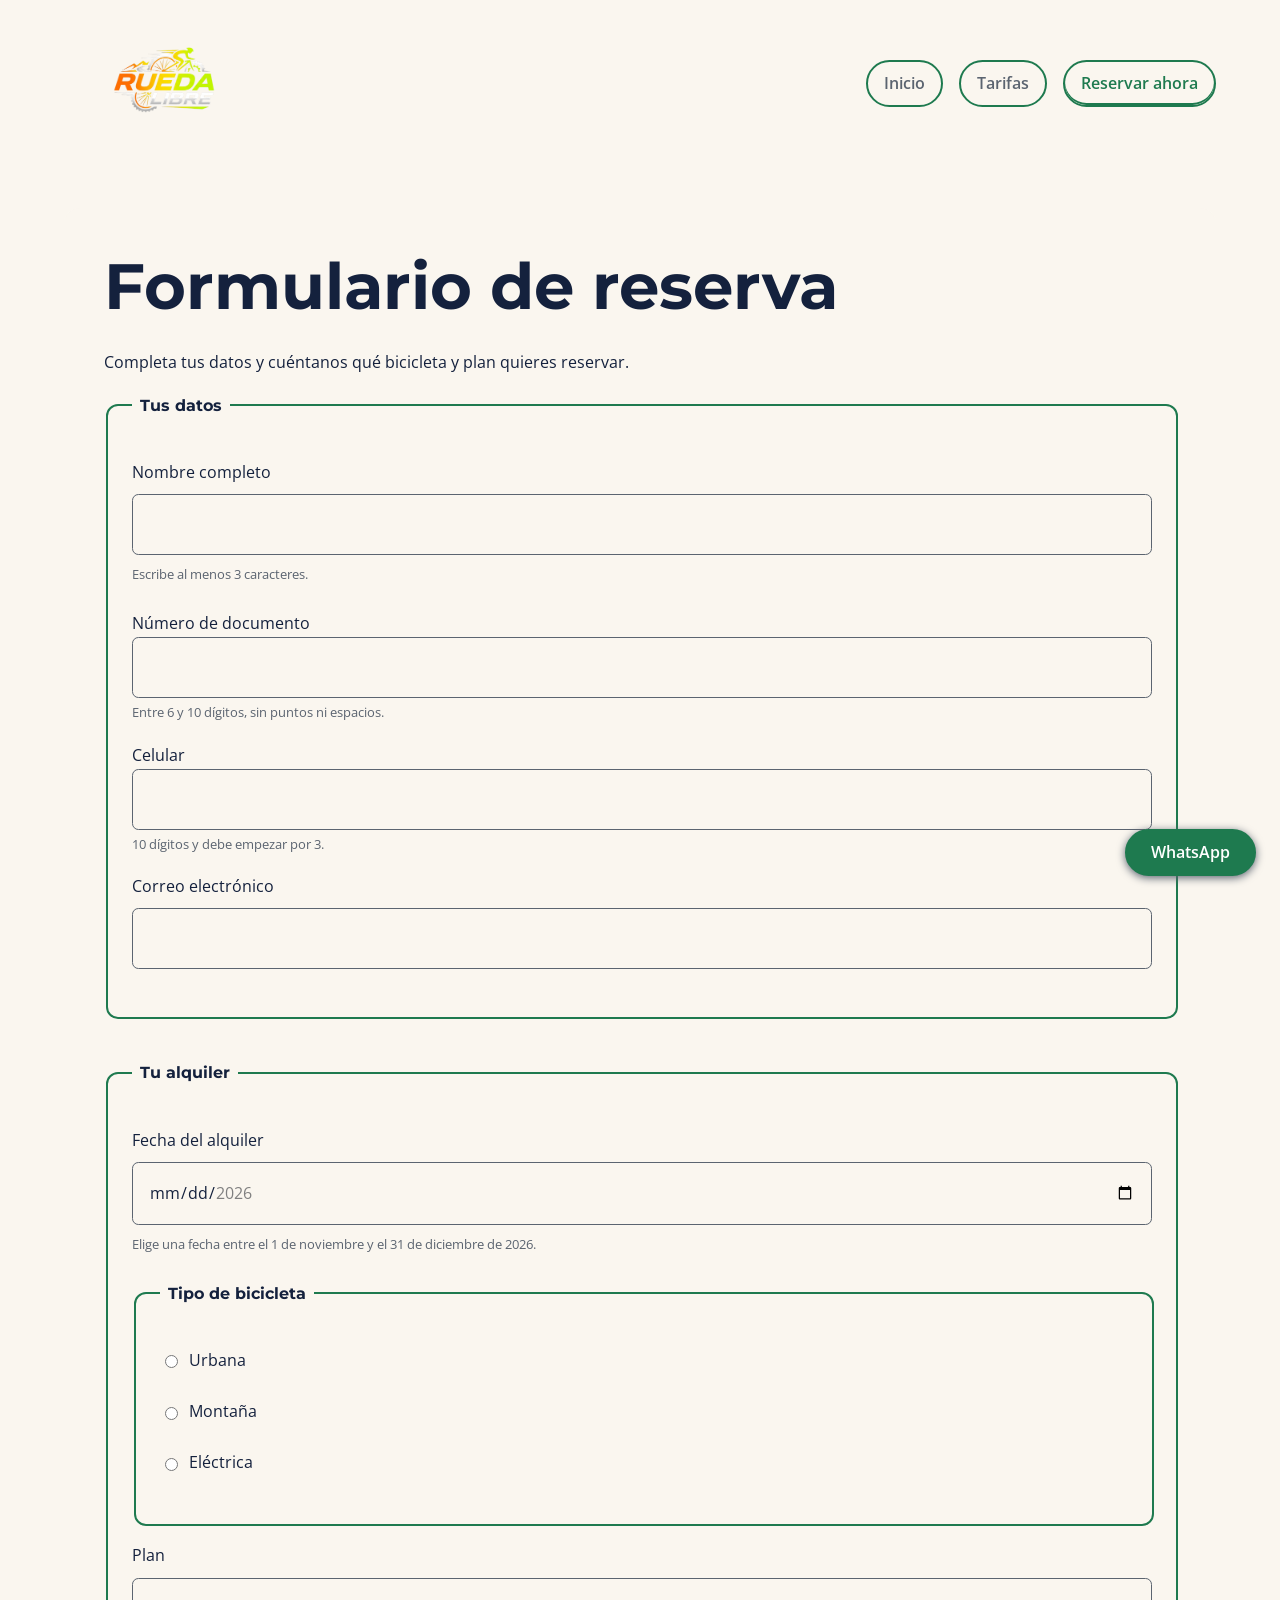
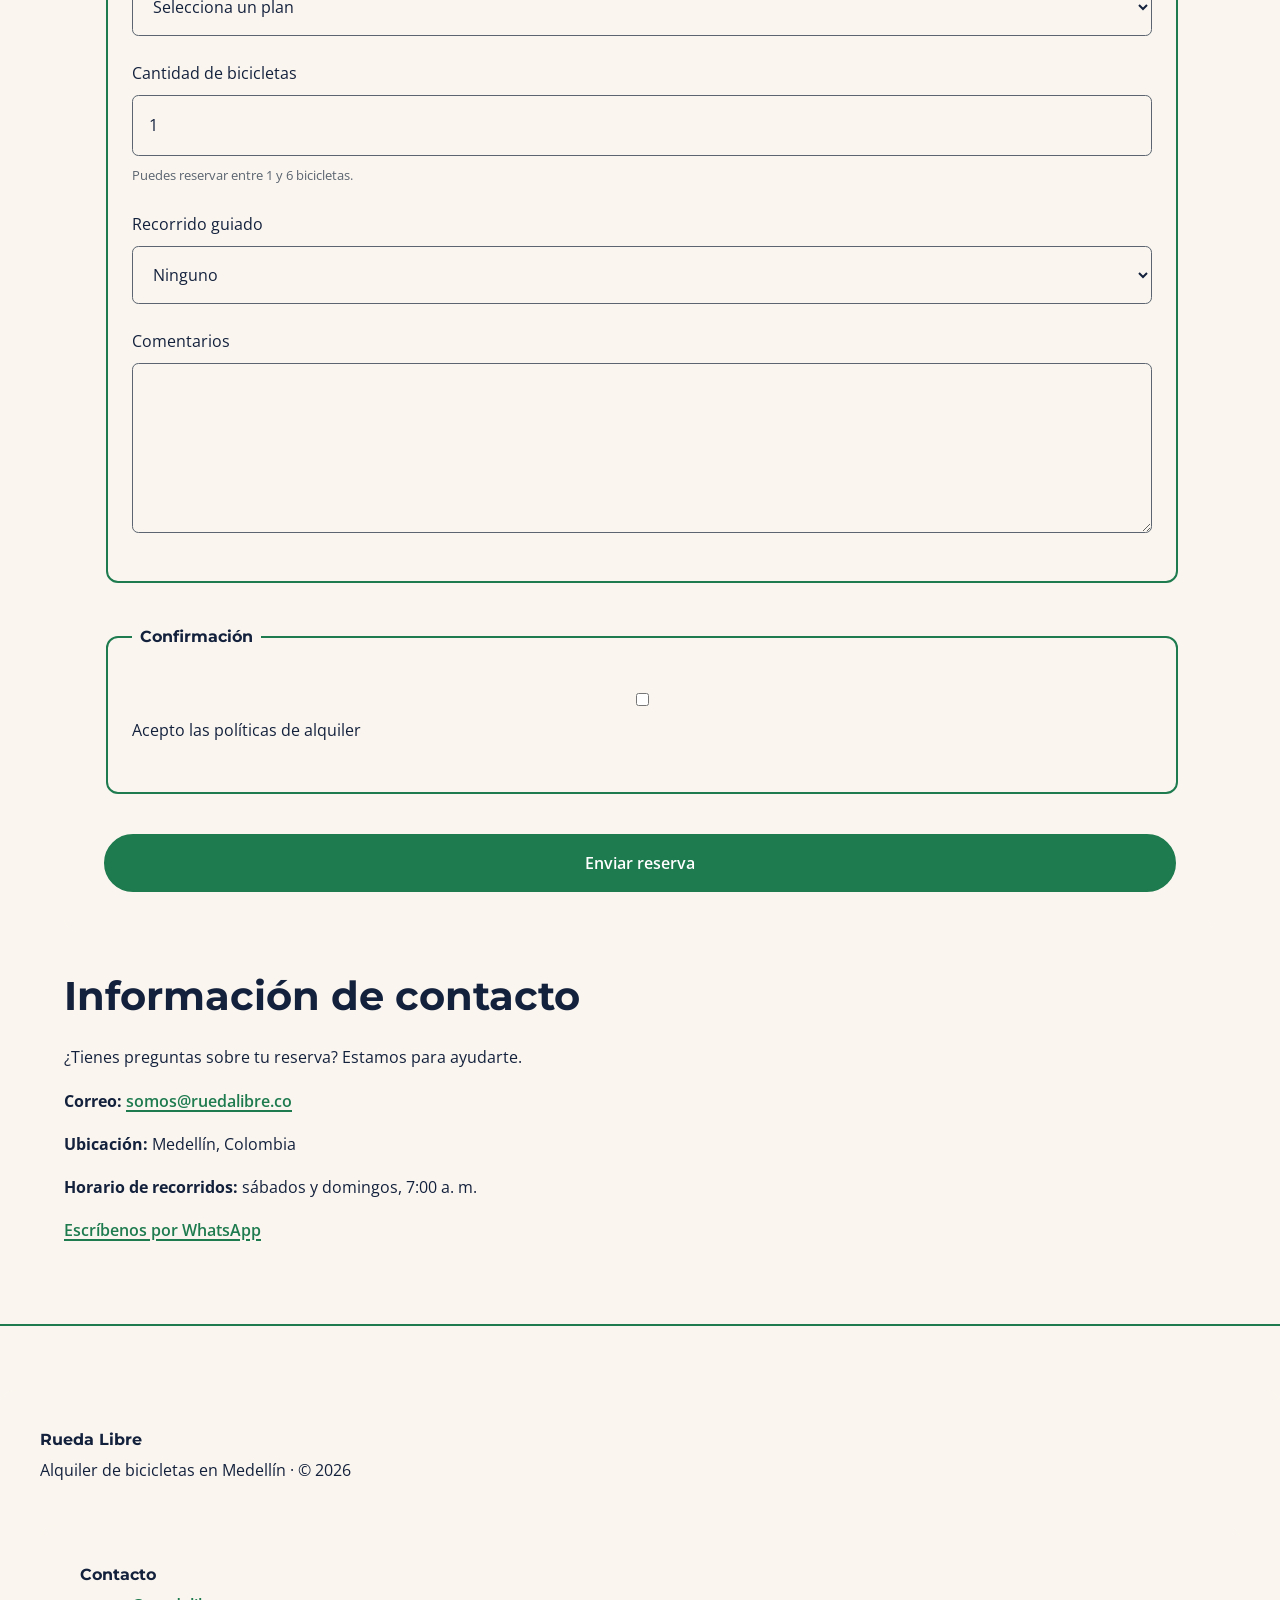
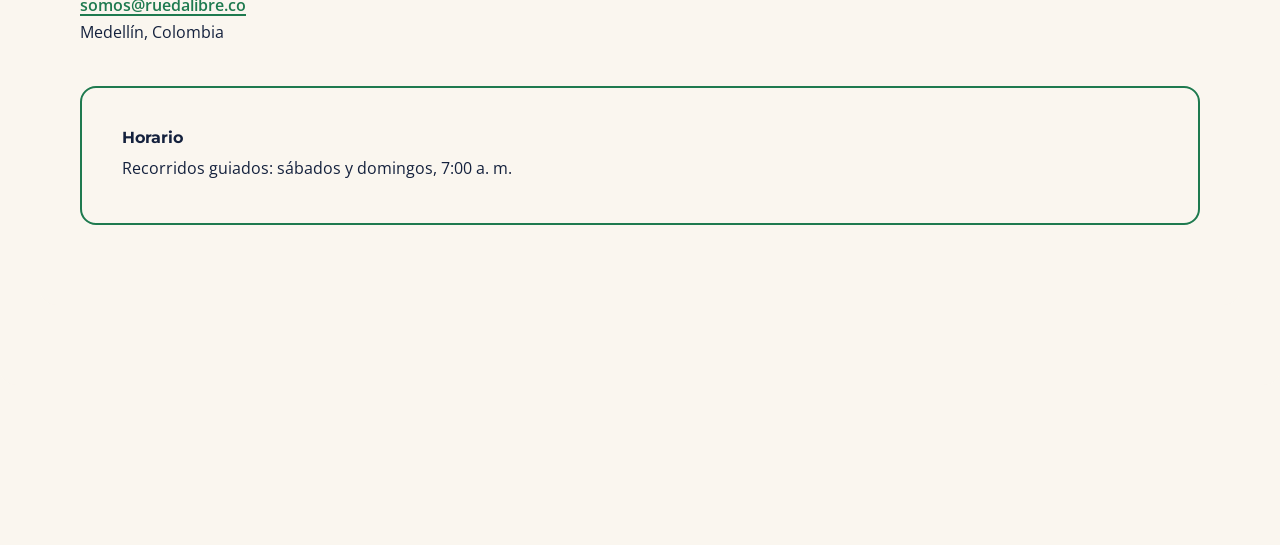
==== commit 12f3864b: "FASE 5: Rueda libre" ====
--- a/Rueda-libre/paginas/reservas.html
+++ b/Rueda-libre/paginas/reservas.html
@@ -25,7 +25,7 @@
   </header>
 
   <main id="contenido-principal" tabindex="-1">
-    <section class="reservation-layout" aria-label="Reserva y contacto">
+    <div class="reservation-layout" aria-label="Reserva y contacto">
       <section id="formulario-reserva" aria-labelledby="titulo-formulario">
         <h1 id="titulo-formulario">Formulario de reserva</h1>
         <p>Completa tus datos y cuéntanos qué bicicleta y plan quieres reservar.</p>
@@ -107,7 +107,7 @@
 
         <button type="submit" name="accion" value="enviar">Enviar reserva</button>
       </form>
-      </section>
+      </div>
       <aside class="reservation-contact" aria-labelledby="titulo-contacto-reserva">
         <h2 id="titulo-contacto-reserva">Información de contacto</h2>
         <p>¿Tienes preguntas sobre tu reserva? Estamos para ayudarte.</p>
@@ -116,23 +116,23 @@
         <p><strong>Horario de recorridos:</strong> sábados y domingos, 7:00 a. m.</p>
         <p><a href="https://wa.me/573000000000" target="_blank" rel="noopener noreferrer">Escríbenos por WhatsApp</a></p>
       </aside>
-    </section>
+    </div>
   </main>
 
   <footer class="site-footer">
     <section class="footer-block" aria-labelledby="footer-marca">
       <h2 id="footer-marca">Rueda Libre</h2>
       <p>Alquiler de bicicletas en Medellín · © 2026</p>
-    </section>
+    </div>
     <section class="footer-block" aria-labelledby="footer-contacto">
       <h2 id="footer-contacto">Contacto</h2>
       <p><a href="mailto:somos@ruedalibre.co">somos@ruedalibre.co</a></p>
       <p>Medellín, Colombia</p>
-    </section>
+    </div>
     <section class="footer-block" aria-labelledby="footer-horario">
       <h2 id="footer-horario">Horario</h2>
       <p>Recorridos guiados: sábados y domingos, 7:00 a. m.</p>
-    </section>
+    </div>
   </footer>
   <a class="whatsapp-float" href="https://wa.me/573000000000" target="_blank" rel="noopener noreferrer">WhatsApp</a>
 </body>
--- a/Rueda-libre/css/styles.css
+++ b/Rueda-libre/css/styles.css
@@ -1,4 +1,4 @@
-/* 1. Variables de marca y espaciado */
+/* root */
 :root {
   --color-verde-ruta: #1E7A4F;
   --color-naranja-pedal: #F39A2B;
@@ -15,507 +15,290 @@
   --espacio-xl: 4rem;
 }
 
-/* 2. Base, tipografía y foco accesible */
-*,
-*::before,
-*::after {
-  box-sizing: border-box;
-}
-
-html {
-  scroll-behavior: smooth;
-}
+/* reset */
+*, *::before, *::after { box-sizing: border-box; }
+html { scroll-behavior: smooth; }
 body {
   margin: 0;
   padding-bottom: 6rem;
-  background-color: var(--color-crema);
+  background: var(--color-crema);
   color: var(--color-azul-noche);
   font: 400 1rem/1.7 var(--font-texto);
 }
+
 h1, h2, h3, caption, summary {
   color: var(--color-azul-noche);
   font-family: var(--font-titulos);
   font-weight: 700;
   line-height: 1.2;
 }
-h1, h2, h3, p, ul, ol {
-  margin-top: 0;
-}
-h1 {
-  margin-bottom: var(--espacio-md);
-  font-size: clamp(2.25rem, 6vw, 4rem);
-}
-h2 {
-  margin-bottom: var(--espacio-md);
-  font-size: clamp(1.75rem, 4vw, 2.5rem);
-}
-h3 {
-  margin-bottom: var(--espacio-sm);
-  font-size: 1.35rem;
-}
-p, li, label, small {
-  color: var(--color-azul-noche);
-}
-small, caption {
-  color: var(--color-gris-asfalto);
-}
+h1 { margin: 0 0 var(--espacio-md); font-size: clamp(2.25rem,6vw,4rem); }
+h2 { margin: 0 0 var(--espacio-md); font-size: clamp(1.75rem,4vw,2.5rem); }
+h3 { margin: 0 0 var(--espacio-sm); font-size: 1.35rem; }
+
+p, li, label, small { color: var(--color-azul-noche); }
+small, caption { color: var(--color-gris-asfalto); }
+
 a {
   color: var(--color-verde-ruta);
   font-weight: 600;
   text-decoration-thickness: 0.1em;
   text-underline-offset: 0.2em;
 }
-a:hover, a:focus-visible {
-  color: var(--color-azul-noche);
-}
-a:focus-visible, button:focus-visible, input:focus-visible,
-select:focus-visible, textarea:focus-visible,
-input:focus, select:focus, textarea:focus {
+a:hover, a:focus-visible { color: var(--color-azul-noche); }
+a:focus-visible, button:focus-visible, input:focus-visible, select:focus-visible, textarea:focus-visible, input:focus, select:focus, textarea:focus {
   outline: 3px solid var(--color-azul-noche);
   outline-offset: 0.2rem;
 }
-body > a:first-child {
-  position: absolute;
-  z-index: 110;
-  top: var(--espacio-xs);
-  left: var(--espacio-xs);
+
+/* link */
+a[href="#contenido-principal"] {
+  position: absolute; z-index: 110; top: var(--espacio-xs); left: var(--espacio-xs);
   padding: var(--espacio-xs) var(--espacio-sm);
   transform: translateY(-150%);
-  border-radius: 0.35rem;
-  background-color: var(--color-azul-noche);
-  color: var(--color-blanco);
-}
-body > a:first-child:focus {
-  transform: translateY(0);
-}
-
-/* 3. Contenedores y encabezado compartido */
-.site-header, main, .site-footer {
+  border-radius: 0.35rem; background: var(--color-azul-noche); color: var(--color-blanco);
+  text-decoration: none;
+}
+a[href="#contenido-principal"]:focus { transform: translateY(0); }
+
+/* header y nav */
+header {
   width: calc(100% - 2rem);
   max-width: 72rem;
-  margin-inline: auto;
-}
-.site-header {
+  margin: 0 auto;
   display: flex;
   flex-direction: column;
   align-items: center;
-  justify-content: center;
-  flex-wrap: wrap;
   gap: var(--espacio-sm);
-  padding-block: var(--espacio-md);
-}
-.site-nav {
-  width: 100%;
-}
-.brand img {
-  display: block;
-  width: min(12.5rem, 60vw);
-  height: auto;
-}
-.site-nav ul {
-  display: flex;
-  flex-direction: row;
-  justify-content: center;
-  flex-wrap: wrap;
+  padding: var(--espacio-md) 0;
+}
+nav { width: 100%; }
+nav ul {
+  display: flex; flex-wrap: wrap; justify-content: center;
   gap: var(--espacio-xs) var(--espacio-sm);
-  margin: 0;
-  padding: 0;
-  list-style: none;
-}
-.site-nav ul {
-  align-items: center;
-}
-.site-nav li + li {
-  margin-top: 0;
-}
-.site-nav a {
+  margin: 0; padding: 0; list-style: none; align-items: center;
+}
+nav a {
   display: block;
   padding: var(--espacio-xs);
   border: 2px solid var(--color-verde-ruta);
   border-radius: 999rem;
-  background-color: var(--color-crema);
+  background: var(--color-crema);
   color: var(--color-gris-asfalto);
   text-decoration: none;
 }
-.site-nav a:hover,
-.site-nav a:focus-visible {
-  background-color: var(--color-naranja-pedal);
-  color: var(--color-azul-noche);
-}
-.site-nav a.activo {
-  box-shadow: inset 0 -2px 0 var(--color-verde-ruta);
-  color: var(--color-verde-ruta);
-}
-.site-nav a.cta {
-  display: block;
+nav a:hover, nav a:focus-visible { background: var(--color-naranja-pedal); color: var(--color-azul-noche); }
+nav a[aria-current="page"] { box-shadow: inset 0 -2px 0 var(--color-verde-ruta); color: var(--color-verde-ruta); }
+/* CTA button */
+nav a[href="paginas/reservas.html"] {
   padding: var(--espacio-sm) var(--espacio-md);
-  border: 2px solid var(--color-verde-ruta);
-  border-radius: 999rem;
-  background-color: var(--color-verde-ruta);
+  background: var(--color-verde-ruta);
   color: var(--color-blanco);
   font-weight: 600;
-  text-decoration: none;
-}
-.site-nav a.cta { padding: var(--espacio-xs) var(--espacio-sm); }
-.site-nav a.cta:hover,
-.site-nav a.cta:focus-visible {
+}
+nav a[href="paginas/reservas.html"]:hover, nav a[href="paginas/reservas.html"]:focus-visible {
   border-color: var(--color-naranja-pedal);
-  background-color: var(--color-naranja-pedal);
+  background: var(--color-naranja-pedal);
   color: var(--color-azul-noche);
 }
 
-/* 4. Contenido y tarjetas de servicios */
+/* main */
 main {
+  width: calc(100% - 2rem);
+  max-width: 72rem;
+  margin: 0 auto;
   padding-bottom: var(--espacio-xl);
 }
-main > section {
-  margin-block: var(--espacio-lg);
-  padding: clamp(1.25rem, 4vw, 2.5rem);
+section {
+  margin: var(--espacio-lg) 0;
+  padding: clamp(1.25rem,4vw,2.5rem);
   border-radius: 1rem;
-  background-color: var(--color-crema);
-}
-main > section:nth-child(even),
-main > section#recorridos {
-  border: 2px solid var(--color-verde-ruta);
-}
-.fleet-table {
-  table-layout: auto;
-  font-size: 0.75rem;
-}
-.fleet-table th,
-.fleet-table td {
-  vertical-align: top;
-}
-.fleet-table tbody th {
-  width: 28%;
-}
-.fleet-table img {
-  display: block;
-  width: 100%;
-  height: 4rem;
-  margin-bottom: var(--espacio-xs);
-  object-fit: cover;
-}
-.fleet-reserve {
-  display: inline-block;
-  margin-top: var(--espacio-xs);
-  color: var(--color-verde-ruta);
-  font-weight: 700;
-}
-.fleet-reserve:hover,
-.fleet-reserve:focus-visible {
-  background-color: var(--color-naranja-pedal);
-  color: var(--color-azul-noche);
-}
-.hero {
+  background: var(--color-crema);
+}
+section:nth-child(even), section#recorridos { border: 2px solid var(--color-verde-ruta); }
+
+/* Hero */
+section.hero {
   display: grid;
-  grid-template-columns: minmax(0, 1fr);
+  grid-template-columns: 1fr;
   align-items: center;
   gap: var(--espacio-md);
 }
-.hero-copy { grid-column: 1; }
-.hero-copy p { max-width: 60ch; }
-.hero figure {
-  grid-column: 1;
-  margin: 0;
-}
-.hero figure img { width: 100%; }
-.routes-grid {
+section.hero > div { grid-column: 1; }
+section.hero > div p { max-width: 60ch; }
+section.hero > figure { grid-column: 1; margin: 0; }
+section.hero > figure img { width: 100%; }
+
+/* Rutas grid */
+section.routes-grid {
   display: grid;
-  grid-template-columns: minmax(0, 1fr);
+  grid-template-columns: 1fr;
   gap: var(--espacio-md);
 }
-.routes-grid .route-card { margin: 0; }
-.route-card img {
-  width: 100%;
-  aspect-ratio: 16 / 9;
-  object-fit: cover;
-}
-.route-card h3 { margin-block: var(--espacio-sm); }
-.route-card p { margin-bottom: 0; }
-.reservation-layout {
+section.routes-grid article { margin: 0; }
+section.routes-grid img { width: 100%; aspect-ratio: 16/9; object-fit: cover; }
+section.routes-grid h3 { margin: var(--espacio-sm) 0; }
+section.routes-grid p { margin-bottom: 0; }
+
+/* Reservación */
+section.reservation-layout {
   display: grid;
-  grid-template-columns: minmax(0, 1fr);
-  align-items: start;
+  grid-template-columns: 1fr;
   gap: var(--espacio-lg);
   border: 2px solid var(--color-verde-ruta);
+  align-items: start;
 }
 #formulario-reserva { min-width: 0; }
-.reservation-contact {
+section.reservation-layout > div {
   padding: var(--espacio-md);
   border: 1px solid var(--color-verde-ruta);
   border-radius: 0.75rem;
   overflow-wrap: anywhere;
 }
-.reservation-contact h2 { font-size: 1.5rem; }
-.form-row {
-  display: grid;
-  grid-template-columns: minmax(0, 1fr);
-  gap: var(--espacio-md);
-}
-.form-row > p { min-width: 0; }
-article > p,
-main > section > p,
-main li {
-  max-width: 68ch;
-}
-main img {
-  display: block;
-  max-width: 100%;
-  height: auto;
-  border-radius: 0.75rem;
-}
+section.reservation-layout > div h2 { font-size: 1.5rem; }
+section.reservation-layout .form-row { display: grid; grid-template-columns: 1fr; gap: var(--espacio-md); }
+section.reservation-layout .form-row > p { min-width: 0; }
+
+/* Article */
 article {
   width: 100%;
-  margin-block: var(--espacio-md);
+  margin: var(--espacio-md) 0;
   padding: var(--espacio-md);
   border: 1px solid var(--color-verde-ruta);
   border-left: 6px solid var(--color-naranja-pedal);
   border-radius: 0.75rem;
-  background-color: var(--color-crema);
-}
-article figure {
-  margin: var(--espacio-md) 0 0;
-}
-article img {
-  width: 100%;
-}
-.service-card--new {
-  position: relative;
-  padding-top: var(--espacio-lg);
-}
-.badge-new {
-  position: absolute;
-  top: var(--espacio-xs);
-  right: var(--espacio-xs);
-  padding: 0.2rem var(--espacio-xs);
-  border-radius: 999rem;
-  background-color: var(--color-naranja-pedal);
-  color: var(--color-azul-noche);
-  font-size: 0.875rem;
-  font-weight: 600;
-  line-height: 1.5;
-}
-ul, ol {
-  padding-left: 1.5em;
-}
-li + li {
+  background: var(--color-crema);
+}
+article figure { margin: var(--espacio-md) 0 0; }
+article img { width: 100%; }
+article > p, main > section > p, main li { max-width: 68ch; }
+
+/* Fleet cards, grid */
+section#flota details ul {
+  display: grid;
+  grid-template-columns: repeat(auto-fit, minmax(250px,1fr));
+  gap: var(--espacio-md);
+}
+section#flota details ul li { list-style: none; }
+section#flota details ul li article {
+  display: flex; flex-direction: column; justify-content: space-between;
+  padding: var(--espacio-md);
+  border: 1px solid var(--color-verde-ruta);
+  border-left: 6px solid var(--color-naranja-pedal);
+  border-radius: 0.75rem;
+  background: var(--color-crema);
+}
+section#flota details ul li article img {
+  width: 100%; height: auto; object-fit: cover; border-radius: 0.5rem; margin-bottom: var(--espacio-xs);
+}
+section#flota details ul li article .price { margin-top: auto; }
+section#flota details ul li article a {
   margin-top: var(--espacio-xs);
-}
-
-summary {
-  padding: var(--espacio-sm);
-  border-radius: 999rem;
-  color: var(--color-azul-noche);
-  font-weight: 600;
-  cursor: pointer;
-}
-
-/* 5. Tablas de tarifas */
+  color: var(--color-verde-ruta);
+  font-weight: 700;
+  text-decoration: none;
+}
+section#flota details ul li article a:hover, section#flota details ul li article a:focus-visible { background: var(--color-naranja-pedal); color: var(--color-azul-noche); }
+
+/* Tablas */
 table {
   width: 100%;
-  margin-block: var(--espacio-md);
+  margin: var(--espacio-md) 0;
   border-collapse: collapse;
   table-layout: fixed;
-  background-color: var(--color-crema);
+  background: var(--color-crema);
   font-size: 0.7rem;
 }
-caption {
-  padding: var(--espacio-sm);
-  text-align: left;
-}
-th, td {
-  padding: 0.25rem;
-  border: 1px solid var(--color-gris-asfalto);
-  text-align: left;
-  overflow-wrap: anywhere;
-}
-thead { background-color: var(--color-naranja-pedal); }
-th {
-  color: var(--color-azul-noche);
-  font-weight: 600;
-}
-
-/* 6. Formulario y controles */
+caption { padding: var(--espacio-sm); text-align: left; }
+th, td { padding: 0.25rem; border: 1px solid var(--color-gris-asfalto); text-align: left; overflow-wrap: anywhere; }
+thead { background: var(--color-naranja-pedal); }
+th { color: var(--color-azul-noche); font-weight: 600; }
+
+/* Forms */
 form { display: grid; gap: var(--espacio-lg); }
-fieldset {
-  width: 100%;
-  min-width: 0;
-  padding: var(--espacio-md);
-  border: 2px solid var(--color-verde-ruta);
-  border-radius: 0.75rem;
-}
-legend {
-  padding-inline: var(--espacio-xs);
-  color: var(--color-azul-noche);
-  font-family: var(--font-titulos);
-  font-weight: 700;
-}
-fieldset > p {
-  display: grid;
-  gap: var(--espacio-xs);
-  margin-bottom: var(--espacio-md);
-}
-fieldset fieldset > p {
-  display: flex;
-  align-items: center;
-  gap: var(--espacio-xs);
-}
-input, select, textarea {
-  width: 100%;
-  max-width: 100%;
-  padding: var(--espacio-sm);
-  border: 1px solid var(--color-gris-asfalto);
-  border-radius: 0.4rem;
-  background-color: var(--color-crema);
-  color: var(--color-azul-noche);
-  font: inherit;
-}
-input[type="radio"],
-input[type="checkbox"] {
-  width: auto;
-  accent-color: var(--color-verde-ruta);
-}
-input:hover,
-select:hover,
-textarea:hover {
-  border-color: var(--color-verde-ruta);
-}
+fieldset { width: 100%; min-width: 0; padding: var(--espacio-md); border: 2px solid var(--color-verde-ruta); border-radius: 0.75rem; }
+legend { padding-inline: var(--espacio-xs); color: var(--color-azul-noche); font-family: var(--font-titulos); font-weight: 700; }
+fieldset > p { display: grid; gap: var(--espacio-xs); margin-bottom: var(--espacio-md); }
+fieldset fieldset > p { display: flex; align-items: center; gap: var(--espacio-xs); }
+input, select, textarea { width: 100%; padding: var(--espacio-sm); border: 1px solid var(--color-gris-asfalto); border-radius: 0.4rem; background: var(--color-crema); color: var(--color-azul-noche); font: inherit; }
+input[type="radio"], input[type="checkbox"] { width: auto; accent-color: var(--color-verde-ruta); }
+input:hover, select:hover, textarea:hover { border-color: var(--color-verde-ruta); }
 button {
-  width: fit-content;
   padding: var(--espacio-sm) var(--espacio-lg);
   border: 2px solid var(--color-verde-ruta);
   border-radius: 999rem;
-  background-color: var(--color-verde-ruta);
+  background: var(--color-verde-ruta);
   color: var(--color-blanco);
   font: 600 1rem var(--font-texto);
   cursor: pointer;
 }
-button:hover {
-  background-color: var(--color-naranja-pedal);
-  color: var(--color-azul-noche);
-}
-
-/* 7. Pie de página compartido */
-.site-footer {
+button:hover { background: var(--color-naranja-pedal); color: var(--color-azul-noche); }
+
+/* Footer */
+footer {
   display: flex;
   flex-direction: column;
-  align-items: stretch;
-  justify-content: flex-start;
-  flex-wrap: wrap;
   gap: var(--espacio-md);
   padding: var(--espacio-md) 0;
   border-top: 2px solid var(--color-verde-ruta);
 }
-.footer-block {
-  flex: 0 1 auto;
-}
-.footer-block h2 {
-  margin-bottom: var(--espacio-xs);
-  font-size: 1rem;
-}
-.site-footer p {
-  margin: 0;
-}
-.site-footer a {
-  color: var(--color-verde-ruta);
-}
-
-/* 8. Acceso fijo a WhatsApp: contraste aprobado y espacio al final del documento */
-.whatsapp-float {
+footer .footer-block { flex: 0 1 auto; }
+footer .footer-block h2 { margin-bottom: var(--espacio-xs); font-size: 1rem; }
+footer p { margin: 0; }
+footer a { color: var(--color-verde-ruta); }
+
+/* WhatsApp */
+a.whatsapp-float {
   position: fixed;
-  z-index: 100;
   right: var(--espacio-md);
   bottom: var(--espacio-md);
-  display: inline-block;
   padding: var(--espacio-xs) var(--espacio-md);
   border: 2px solid var(--color-verde-ruta);
   border-radius: 999rem;
-  background-color: var(--color-verde-ruta);
+  background: var(--color-verde-ruta);
   color: var(--color-blanco);
   text-decoration: none;
   box-shadow: 0 2px 8px var(--color-gris-asfalto);
 }
-.whatsapp-float:hover,
-.whatsapp-float:focus-visible {
-  border-color: var(--color-naranja-pedal);
-  background-color: var(--color-naranja-pedal);
-  color: var(--color-azul-noche);
-}
-
-/* 9. Ajustes progresivos para tablet y escritorio */
+a.whatsapp-float:hover, a.whatsapp-float:focus-visible { border-color: var(--color-naranja-pedal); background: var(--color-naranja-pedal); color: var(--color-azul-noche); }
+
+/* Nuevo */
+.badge-new {
+  display: inline-flex;
+  align-items: center;
+  gap: 0.25rem;
+  padding: 0.1rem 0.4rem;
+  background: var(--color-naranja-pedal);
+  color: var(--color-blanco);
+  border-radius: 0.25rem;
+  font-weight: 600;
+  font-size: 0.85rem;
+}
+.badge-new::before {
+  content: "🚲"; /* bike icon */
+}
+
+/* Responsive */
 @media (min-width: 768px) {
-  .site-header {
-    flex-direction: row;
-    justify-content: space-between;
-    gap: var(--espacio-md);
-  }
-  .site-nav {
-    width: auto;
-  }
-  .site-nav ul {
-    justify-content: flex-end;
-    gap: var(--espacio-sm);
-  }
-  .site-nav a {
-    padding: var(--espacio-xs) var(--espacio-sm);
-  }
-  .site-nav a.cta {
-    padding: var(--espacio-xs) var(--espacio-sm);
-  }
-  .hero {
-    grid-template-columns: repeat(2, minmax(0, 1fr));
-    gap: var(--espacio-lg);
-  }
-  .hero figure {
-    grid-column: 2;
-  }
-  .routes-grid {
-    grid-template-columns: repeat(2, minmax(0, 1fr));
-  }
-  .reservation-layout {
-    grid-template-columns: minmax(0, 2fr) minmax(0, 1fr);
-  }
-  .form-row {
-    grid-template-columns: repeat(2, minmax(0, 1fr));
-  }
-  table {
-    font-size: 0.9rem;
-  }
-  .fleet-table {
-    font-size: 0.9rem;
-  }
-  th, td {
-    padding: var(--espacio-xs);
-  }
-  .site-footer {
-    flex-direction: row;
-    align-items: flex-start;
-    justify-content: space-between;
-    gap: var(--espacio-lg);
-  }
-  .footer-block {
-    flex: 1 1 12rem;
-  }
+  header { flex-direction: row; justify-content: space-between; gap: var(--espacio-md); }
+  nav { width: auto; }
+  nav ul { justify-content: flex-end; gap: var(--espacio-sm); }
+  nav a { padding: var(--espacio-xs) var(--espacio-sm); }
+  nav a[href="paginas/reservas.html"] { padding: var(--espacio-xs) var(--espacio-sm); }
+  section.hero { grid-template-columns: repeat(2,1fr); gap: var(--espacio-lg); }
+  section.hero > figure { grid-column: 2; }
+  section.routes-grid { grid-template-columns: repeat(2,1fr); }
+  section.reservation-layout { grid-template-columns: 2fr 1fr; }
+  .form-row { grid-template-columns: repeat(2,1fr); }
+  table { font-size: 0.9rem; }
+  th, td { padding: var(--espacio-xs); }
+  footer { flex-direction: row; align-items: flex-start; justify-content: space-between; gap: var(--espacio-lg); }
+  footer .footer-block { flex: 1 1 12rem; }
 }
 @media (min-width: 1200px) {
-  .hero {
-    grid-template-columns: minmax(0, 1.1fr) minmax(0, 0.9fr);
-    min-height: 72vh;
-  }
-  .routes-grid {
-    grid-template-columns: repeat(3, minmax(0, 1fr));
-  }
-  table {
-    font-size: 1rem;
-  }
-  th, td {
-    padding: var(--espacio-sm);
-  }
-}
-/* 10. Compatibilidad con movimiento reducido */
-@media (prefers-reduced-motion: reduce) {
-  html {
-    scroll-behavior: auto;
-  }
-}
+  section.hero { grid-template-columns: minmax(0,1.1fr) minmax(0,0.9fr); min-height: 72vh; }
+  section.routes-grid { grid-template-columns: repeat(3,1fr); }
+  table { font-size: 1rem; }
+  th, td { padding: var(--espacio-sm); }
+}
+@media (prefers-reduced-motion: reduce) { html { scroll-behavior: auto; } }
